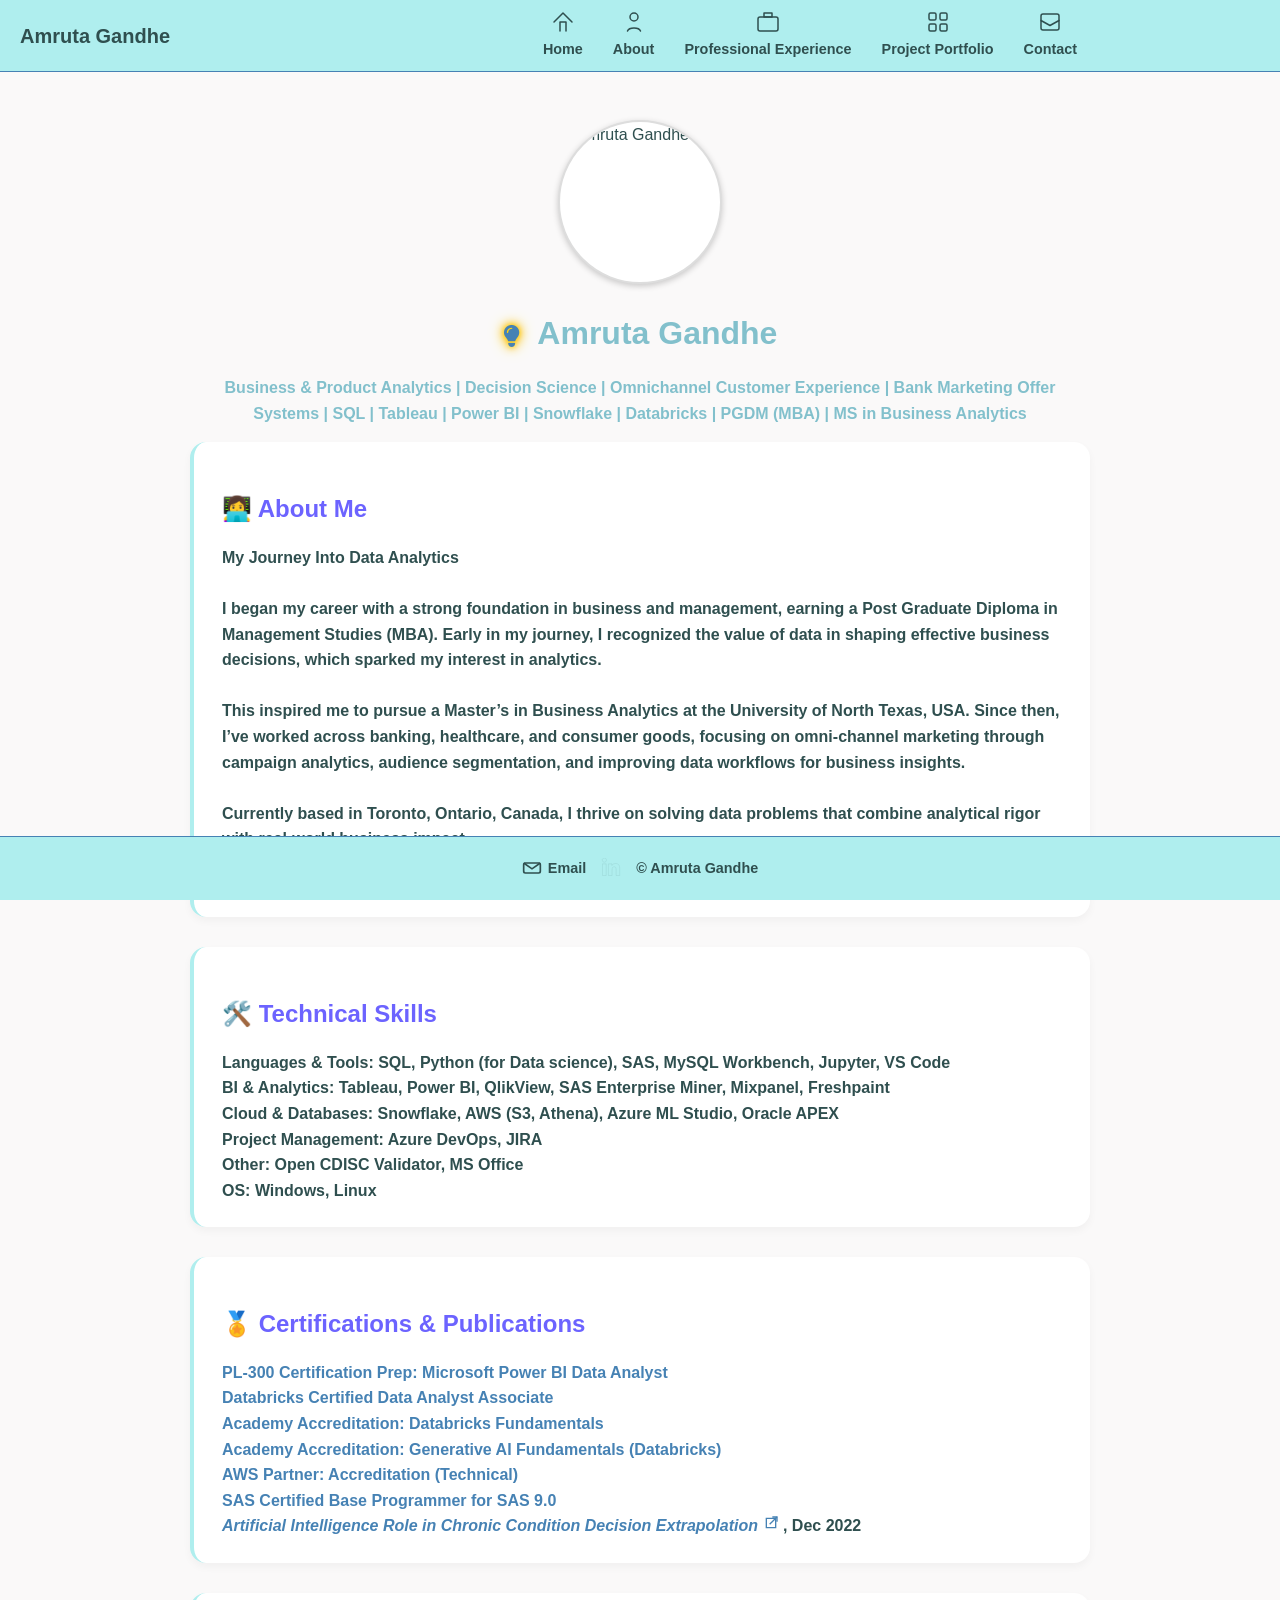
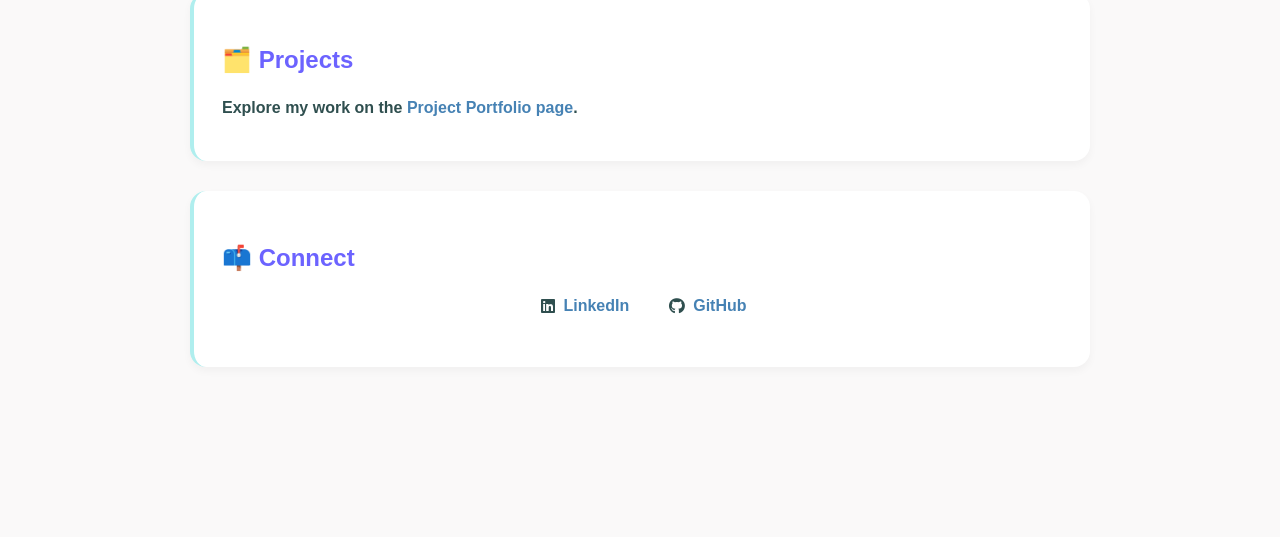
==== about.html @ 305d652d "Update about.html" ====
<!DOCTYPE html>
<html lang="en">
<head>
  <meta charset="UTF-8" />
  <meta name="viewport" content="width=device-width, initial-scale=1" />
  <title>About - Amruta Gandhe</title>

  <!-- FontAwesome for icons -->
  <link href="https://cdnjs.cloudflare.com/ajax/libs/font-awesome/6.4.0/css/all.min.css" rel="stylesheet" />

  <style>
    :root {
      --page-bg: #faf9f9;
      --primary-color: #2F4F4F;
      --accent-color: #4682B4;
      --nav-footer-bg: #AFEEEE;
      --section-bg: #ffffff;
    }

    body {
      margin: 0;
      font-family: 'Segoe UI', Tahoma, Geneva, Verdana, sans-serif;
      background-color: var(--page-bg);
      color: var(--primary-color);
      line-height: 1.6;
      padding-bottom: 100px;
      font-size: 16px;
    }

    /* HEADER */
    header {
      background-color: var(--nav-footer-bg);
      border-bottom: 1px solid var(--accent-color);
      padding: 10px 20px;
      display: flex;
      align-items: center;
      justify-content: space-between;
      position: fixed;
      top: 0;
      left: 0;
      right: 0;
      z-index: 1000;
      flex-wrap: wrap;
    }

    .header-name {
      font-weight: 700;
      font-size: 1.25rem;
      color: var(--primary-color);
      user-select: none;
      flex-shrink: 0;
    }

    .nav-links-wrapper {
      flex-grow: 1;
      max-width: 900px;
      display: flex;
      justify-content: center;
    }

    nav {
      display: flex;
      gap: 30px;
    }

    nav a {
      color: var(--primary-color);
      text-decoration: none;
      font-size: 0.9rem;
      font-weight: 600;
      display: flex;
      flex-direction: column;
      align-items: center;
      gap: 4px;
      transition: color 0.3s ease;
    }

    nav a:hover {
      color: var(--accent-color);
    }

    nav svg {
      width: 24px;
      height: 24px;
      stroke: currentColor;
      fill: none;
      stroke-width: 1.5;
      stroke-linecap: round;
      stroke-linejoin: round;
    }

    .glowing-icon {
      color: #FFD700;
      text-shadow: 
        0 0 5px #FFD700,  
        0 0 10px #FFA500, 
        0 0 15px #FFD700;
      animation: glowPulse 1.5s ease-in-out infinite alternate;
    }

    @keyframes glowPulse {
      from {
        text-shadow: 
          0 0 3px #FFD700,
          0 0 6px #FFA500,
          0 0 12px #FFD700;
      }
      to {
        text-shadow: 
          0 0 8px #FFD700,
          0 0 14px #FFA500,
          0 0 20px #FFD700;
      }
    }

    main {
      max-width: 900px;
      margin: 0 auto;
      padding: 120px 20px 40px;
    }

    img.profile-pic {
      width: 160px;
      height: 160px;
      border-radius: 50%;
      object-fit: cover;
      object-position: center top;
      box-shadow: 0 2px 6px rgba(0, 0, 0, 0.2);
      border: 2px solid #ddd;
      display: block;
      margin: 0 auto 20px;
      background-color: #fff;
    }

    h1, h2 {
      color: var(--primary-color);
      margin-top: 1.5rem;
      margin-bottom: 1rem;
    }

    h1.hero {
      color: #82c0cc;
      text-align: center;
    }

    h1 i.fa-lightbulb {
      color: var(--accent-color);
      font-size: 22px;
      margin-right: 10px;
    }

    section {
      background-color: var(--section-bg);
      border-radius: 16px;
      box-shadow: 0 4px 8px rgba(0, 0, 0, 0.04);
      padding: 24px;
      margin-bottom: 30px;
      border-left: 4px solid #AFEEEE; 
      padding-left: 28px; 
    }

    ul {
      padding-left: 0;
      list-style: none;
      margin: 0;
    }

    .connect ul {
      display: flex;
      justify-content: center;
      gap: 40px;
      padding-left: 0;
      margin: 0 auto 1.5rem;
    }

    .connect ul li {
      display: flex;
      align-items: center;
      gap: 8px;
    }

    a {
      color: var(--accent-color);
      text-decoration: none;
    }

    a:hover {
      color: var(--primary-color);
    }

    footer {
      background-color: var(--nav-footer-bg);
      border-top: 1px solid var(--accent-color);
      padding: 20px;
      text-align: center;
      font-size: 0.9rem;
      color: var(--primary-color);
      position: fixed;
      bottom: 0;
      left: 0;
      right: 0;
      display: flex;
      justify-content: center;
      align-items: center;
      gap: 15px;
      flex-wrap: wrap;
      user-select: none;
    }

    footer a {
      color: var(--primary-color);
      text-decoration: none;
      display: inline-flex;
      align-items: center;
      gap: 6px;
    }

    footer a:hover {
      color: var(--accent-color);
    }

    footer svg {
      width: 20px;
      height: 20px;
      stroke: currentColor;
      fill: none;
      stroke-width: 2;
    }

    .section-title {
      color: #6c63ff;
    }

    /* Hamburger menu button */
    .hamburger {
      display: none;
      font-size: 1.8rem;
      background: none;
      border: none;
      color: var(--primary-color);
      cursor: pointer;
      padding: 10px;
      margin-left: auto;
    }

    /* ===== MOBILE ===== */
    @media (max-width: 768px) {
      header {
        padding: 10px;
      }

      .nav-links-wrapper {
        display: none;
        flex-direction: column;
        width: 100%;
        background-color: var(--nav-footer-bg);
        border-top: 1px solid var(--accent-color);
        justify-content: flex-start;
        max-width: none;
        overflow-x: auto;
        margin-top: 8px;
      }

      .nav-links-wrapper.active {
        display: flex;
      }

      nav {
        flex-direction: column;
        gap: 10px;
        padding: 10px 0;
      }

      nav a {
        padding-left: 20px;
        flex-direction: row;
        justify-content: flex-start;
      }

      .hamburger {
        display: block;
      }

      main {
        padding-top: 160px;
      }

      footer {
        position: static;
        padding: 15px 10px;
        gap: 8px;
      }

      body {
        font-size: 15px;
      }

      .publication-link {
        color: #006699;
        text-decoration: none;
        display: inline-flex;
        align-items: center;
        gap: 4px;
      }

      .publication-link:hover {
        color: var(--accent-color);
        text-decoration: underline;
      }

      .publication-link .icon {
        width: 16px;
        height: 16px;
        stroke: currentColor;
      }

      .cert-link {
        color: #0077cc;
        text-decoration: none;
      }

      .cert-link:hover {
        text-decoration: underline;
      }
    }	
  </style>
</head>
<body>

<header>
  <div class="header-name">Amruta Gandhe</div>
  <button class="hamburger" aria-label="Toggle navigation" aria-expanded="false" aria-controls="nav-links">
    ☰
  </button>

  <div class="nav-links-wrapper" id="nav-links">
    <nav>
      <a href="index.html" aria-label="Home">
        <svg xmlns="http://www.w3.org/2000/svg" viewBox="0 0 24 24" aria-hidden="true">
          <path d="M3 12L12 3l9 9"/>
          <path d="M9 21V12h6v9"/>
        </svg>
        Home
      </a>
      <a href="about.html" aria-label="About">
        <svg xmlns="http://www.w3.org/2000/svg" viewBox="0 0 24 24" aria-hidden="true">
          <circle cx="12" cy="7" r="4"/>
          <path d="M5.5 21c1.5-4 11.5-4 13 0"/>
        </svg>
        About
      </a>
      <a href="experience.html" aria-label="Professional Experience">
        <svg xmlns="http://www.w3.org/2000/svg" viewBox="0 0 24 24" aria-hidden="true">
          <rect x="2" y="7" width="20" height="14" rx="2" ry="2"/>
          <path d="M16 3H8v4h8V3z"/>
        </svg>
        Professional Experience
      </a>
      <a href="projects.html" aria-label="Project Portfolio">
        <svg xmlns="http://www.w3.org/2000/svg" viewBox="0 0 24 24" aria-hidden="true">
          <rect x="3" y="3" width="7" height="7" rx="1.5"/>
          <rect x="14" y="3" width="7" height="7" rx="1.5"/>
          <rect x="14" y="14" width="7" height="7" rx="1.5"/>
          <rect x="3" y="14" width="7" height="7" rx="1.5"/>
        </svg>
        Project Portfolio
      </a>
      <a href="contact.html" aria-label="Contact">
        <svg xmlns="http://www.w3.org/2000/svg" viewBox="0 0 24 24" aria-hidden="true">
          <path d="M21 10.5V6a2 2 0 0 0-2-2H5a2 2 0 0 0-2 2v4.5"/>
          <path d="M3 10.5V18a2 2 0 0 0 2 2h14a2 2 0 0 0 2-2v-7.5l-9 5-9-5z"/>
        </svg>
        Contact
      </a>
    </nav>
  </div>
</header>

<main>
  <img src="assets/profile.jpg" alt="Amruta Gandhe" class="profile-pic" />
  <h1 class="hero">
    <i class="fas fa-lightbulb glowing-icon"></i> Amruta Gandhe
  </h1>
  <p style="text-align: center; color: #82c0cc;"><strong> Business & Product Analytics | Decision Science | Omnichannel Customer Experience | Bank Marketing Offer Systems | SQL | Tableau | Power BI | Snowflake | Databricks | PGDM (MBA) | MS in Business Analytics
  <section class="bio">
    <h2 class="section-title">👩‍💻 About Me</h2>
    <p>
      My Journey Into Data Analytics<br><br>
      I began my career with a strong foundation in business and management, earning a Post Graduate Diploma in Management Studies (MBA). Early in my journey, I recognized the value of data in shaping effective business decisions, which sparked my interest in analytics. 
      <br><br>
      This inspired me to pursue a Master’s in Business Analytics at the University of North Texas, USA. Since then, I’ve worked across banking, healthcare, and consumer goods, focusing on omni-channel marketing through campaign analytics, audience segmentation, and improving data workflows for business insights.
      <br><br> 
      Currently based in <strong>Toronto, Ontario, Canada</strong>, I thrive on solving data problems that combine analytical rigor with real-world business impact.<br>
      <strong>Authorized to work in Canada without visa sponsorship.</strong>
    </p>
  </section>

  <section class="skills">
    <h2 class="section-title">🛠️ Technical Skills</h2>
    <ul>
      <li><strong>Languages & Tools:</strong> SQL, Python (for Data science), SAS, MySQL Workbench, Jupyter, VS Code</li>
      <li><strong>BI & Analytics:</strong> Tableau, Power BI, QlikView, SAS Enterprise Miner, Mixpanel, Freshpaint</li>
      <li><strong>Cloud & Databases:</strong> Snowflake, AWS (S3, Athena), Azure ML Studio, Oracle APEX</li>
      <li><strong>Project Management:</strong> Azure DevOps, JIRA</li>
      <li><strong>Other:</strong> Open CDISC Validator, MS Office</li>
      <li><strong>OS:</strong> Windows, Linux</li>
    </ul>
  </section>

  <!-- ===== Updated Certifications & Publications Section ===== -->
  <section class="certifications">
    <h2 class="section-title">🏅 Certifications & Publications</h2>
    <ul>
      <!-- Udemy -->
      <li>
        <a href="https://www.udemy.com/certificate/UC-1b203a57-a868-466f-b565-4628824aa904/?utm_campaign=email&utm_medium=email&utm_source=sendgrid.com"
           target="_blank" rel="noopener" class="cert-link" title="View Udemy Certificate">
           PL-300 Certification Prep: Microsoft Power BI Data Analyst
        </a>
      </li>

      <!-- Databricks -->
      <li>
        <a href="https://credentials.databricks.com/c24d3b9f-66a4-40f9-a76f-9e5e8b9e08b7#acc.8FvcuRPe"
           target="_blank" rel="noopener" class="cert-link" title="View Databricks Accreditation">
           Databricks Certified Data Analyst Associate
        </a>
      </li>
      <li>
        <a href="https://credentials.databricks.com/c363b0c5-866f-4d4c-bed1-072df3714af8#acc.BhxS9b0F"
           target="_blank" rel="noopener" class="cert-link" title="View Databricks Accreditation">
           Academy Accreditation: Databricks Fundamentals
        </a>
      </li>
      <li>
        <a href="https://credentials.databricks.com/8f814bf2-0295-4ebc-b0d7-d2e10704703c#acc.6Ho7NlUq"
           target="_blank" rel="noopener" class="cert-link" title="View Databricks Accreditation">
           Academy Accreditation: Generative AI Fundamentals (Databricks)
        </a>
      </li>

      <!-- AWS -->
      <li>
        <a href="https://www.credly.com/badges/4b54075b-1f0a-43e7-8772-66533c422703?source=linked_in_profile"
           target="_blank" rel="noopener" class="cert-link" title="View AWS Accreditation">
           AWS Partner: Accreditation (Technical)
        </a>
      </li>

      <!-- SAS -->
      <li>
        <a href="https://www.credly.com/badges/0baed007-e71a-438f-8f7a-1e00f6879427/linked_in_profile"
           target="_blank" rel="noopener" class="cert-link" title="View SAS Certification">
           SAS Certified Base Programmer for SAS 9.0
        </a>
      </li>

      <!-- Publication -->
      <li>
        <a href="https://ieeexplore.ieee.org/abstract/document/10216390"
           target="_blank" rel="noopener" class="publication-link" title="View publication on IEEE Xplore">
          <em>Artificial Intelligence Role in Chronic Condition Decision Extrapolation</em>
          <svg xmlns="http://www.w3.org/2000/svg" class="icon" width="16" height="16" fill="none" stroke="currentColor" stroke-width="2" viewBox="0 0 24 24">
            <path d="M14 3h7v7" />
            <path d="M10 14L21 3" />
            <path d="M5 5h14v14H5z" />
          </svg>
        </a>, Dec 2022
      </li>
    </ul>
  </section>

  <section class="projects">
    <h2 class="section-title">🗂️ Projects</h2>
    <p>Explore my work on the <a href="projects.html">Project Portfolio page</a>.</p>
  </section>

  <section class="connect">
    <h2 class="section-title">📫 Connect</h2>
    <ul>
      <li><i class="fab fa-linkedin"></i> <a href="https://www.linkedin.com/in/amruta-gandhe-1b1013207/" target="_blank">LinkedIn</a></li>
      <li><i class="fab fa-github"></i> <a href="https://github.com/amrutag7" target="_blank">GitHub</a></li>
    </ul>
  </section>
</main>

<footer>
  <a href="mailto:asgandhe@hotmail.com" aria-label="Send email">
    <svg xmlns="http://www.w3.org/2000/svg" viewBox="0 0 24 24">
      <polyline points="22,6 12,13 2,6" fill="none" stroke="currentColor" stroke-width="2"/>
      <rect x="2" y="6" width="20" height="12" rx="2" ry="2" fill="none" stroke="currentColor" stroke-width="2"/>
    </svg>
    <span>Email</span>
  </a>

  <a href="https://www.linkedin.com/in/amruta-gandhe-1b1013207/" target="_blank" aria-label="LinkedIn">
    <svg xmlns="http://www.w3.org/2000/svg" viewBox="0 0 448 512">
      <path d="M100.28 448H7.4V148.9h92.88zM53.79 108.1C24.09 108.1 0 83 0 53.4 0 23.3 24.55 0 53.79 0s53.79 23.3 53.79 53.4c0 29.6-24.09 54.7-53.79 54.7zM447.9 448h-92.7V302.4c0-34.7-.7-79.3-48.3-79.3-48.3 0-55.7 37.8-55.7 76.9V448h-92.6V148.9h88.9v40.8h1.3c12.4-23.5 42.5-48.3 87.5-48.3 93.6 0 110.8 61.6 110.8 141.7V448z"/>
    </svg>
  </a>
  <div>© Amruta Gandhe</div>
</footer>

<script>
  const hamburger = document.querySelector('.hamburger');
  const navLinksWrapper = document.getElementById('nav-links');

  hamburger.addEventListener('click', () => {
    navLinksWrapper.classList.toggle('active');
    hamburger.setAttribute('aria-expanded', navLinksWrapper.classList.contains('active'));
  });
</script>

</body>
</html>
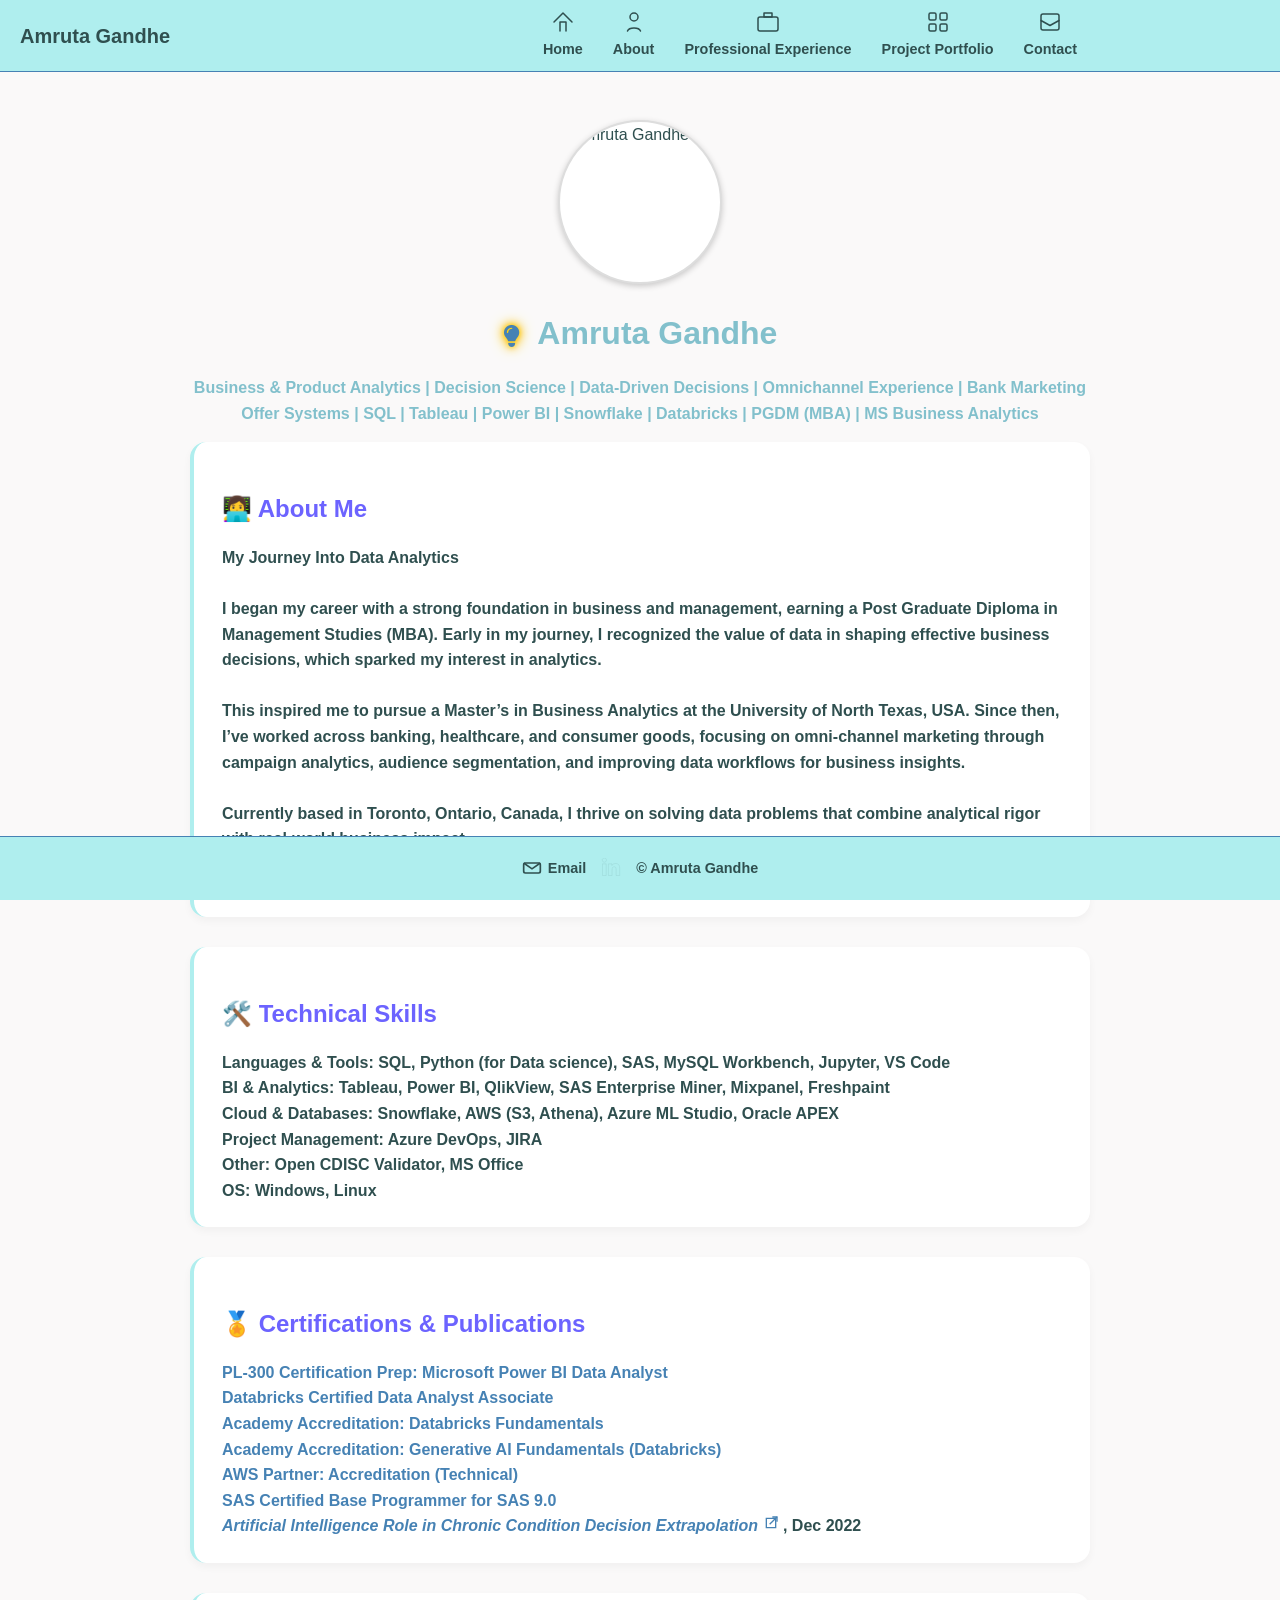
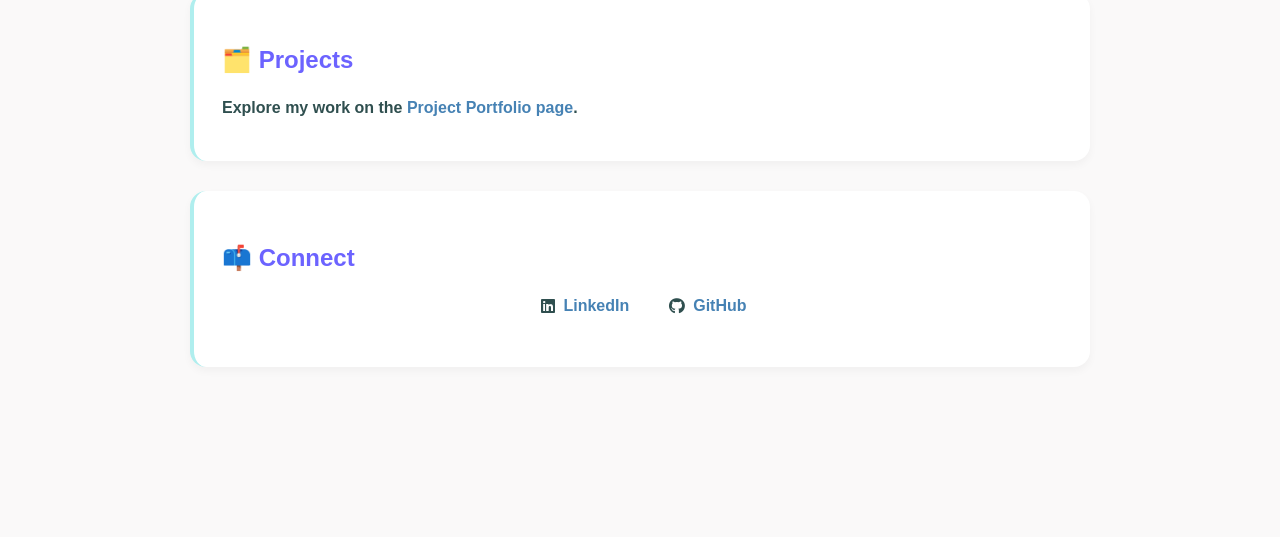
==== commit cc6b56c1: "Update about.html" ====
--- a/about.html
+++ b/about.html
@@ -381,7 +381,7 @@
   <h1 class="hero">
     <i class="fas fa-lightbulb glowing-icon"></i> Amruta Gandhe
   </h1>
-  <p style="text-align: center; color: #82c0cc;"><strong> Business & Product Analytics | Decision Science | Omnichannel Customer Experience | Bank Marketing Offer Systems | SQL | Tableau | Power BI | Snowflake | Databricks | PGDM (MBA) | MS in Business Analytics
+  <p style="text-align: center; color: #82c0cc;"><strong> Business & Product Analytics | Decision Science | Data-Driven Decisions | Omnichannel Experience | Bank Marketing Offer Systems | SQL | Tableau | Power BI | Snowflake | Databricks | PGDM (MBA) | MS Business Analytics
   <section class="bio">
     <h2 class="section-title">👩‍💻 About Me</h2>
     <p>
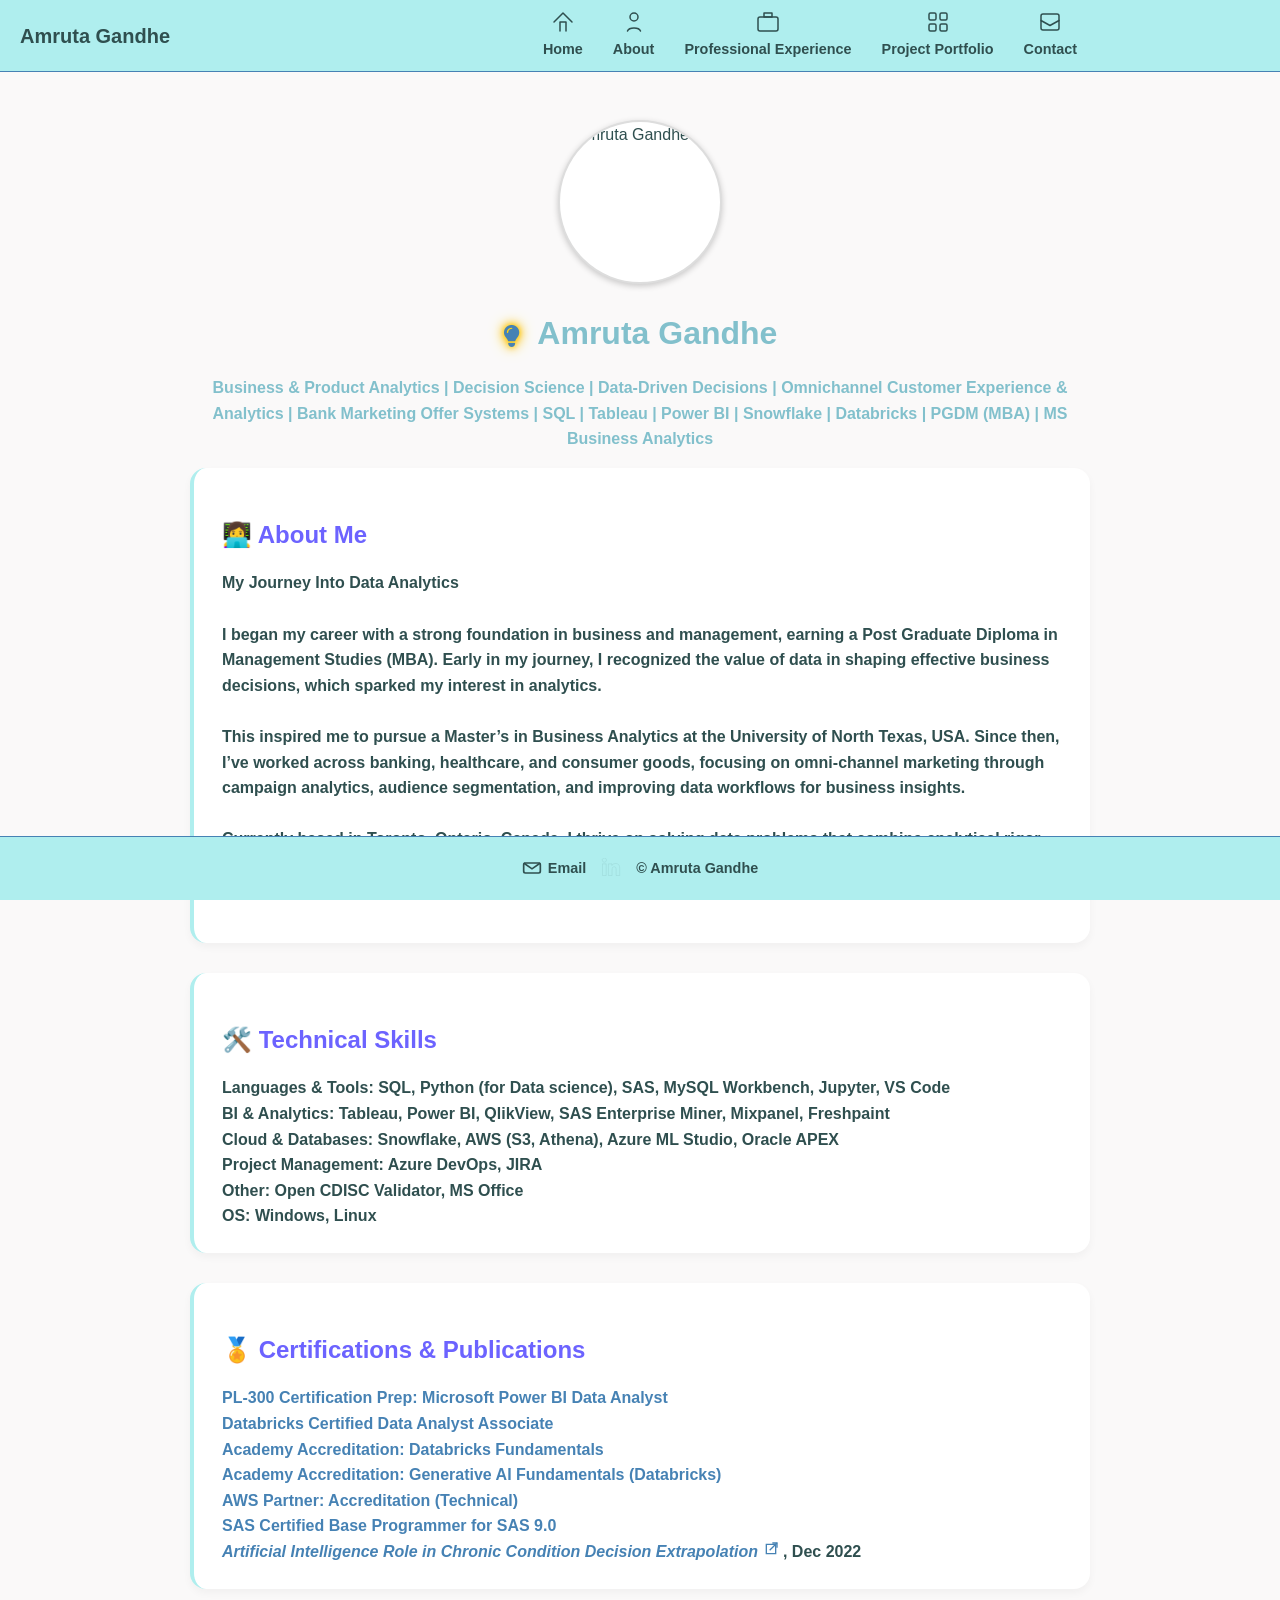
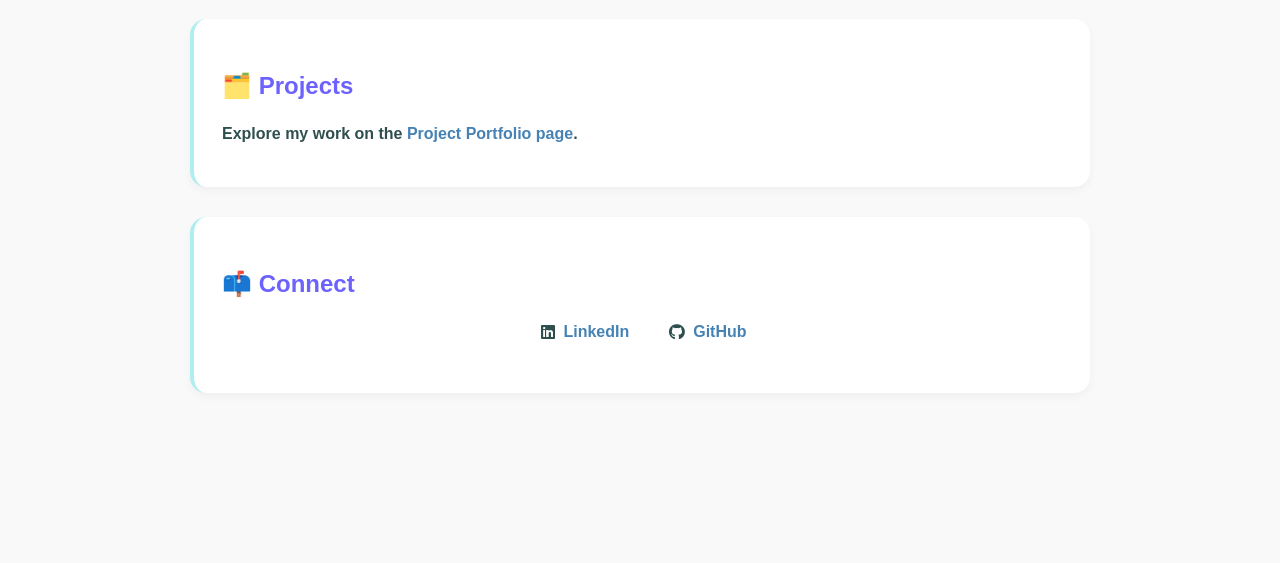
==== commit ef098569: "Update about.html" ====
--- a/about.html
+++ b/about.html
@@ -381,7 +381,7 @@
   <h1 class="hero">
     <i class="fas fa-lightbulb glowing-icon"></i> Amruta Gandhe
   </h1>
-  <p style="text-align: center; color: #82c0cc;"><strong> Business & Product Analytics | Decision Science | Data-Driven Decisions | Omnichannel Experience | Bank Marketing Offer Systems | SQL | Tableau | Power BI | Snowflake | Databricks | PGDM (MBA) | MS Business Analytics
+  <p style="text-align: center; color: #82c0cc;"><strong> Business & Product Analytics | Decision Science | Data-Driven Decisions | Omnichannel Customer Experience & Analytics | Bank Marketing Offer Systems | SQL | Tableau | Power BI | Snowflake | Databricks | PGDM (MBA) | MS Business Analytics
   <section class="bio">
     <h2 class="section-title">👩‍💻 About Me</h2>
     <p>
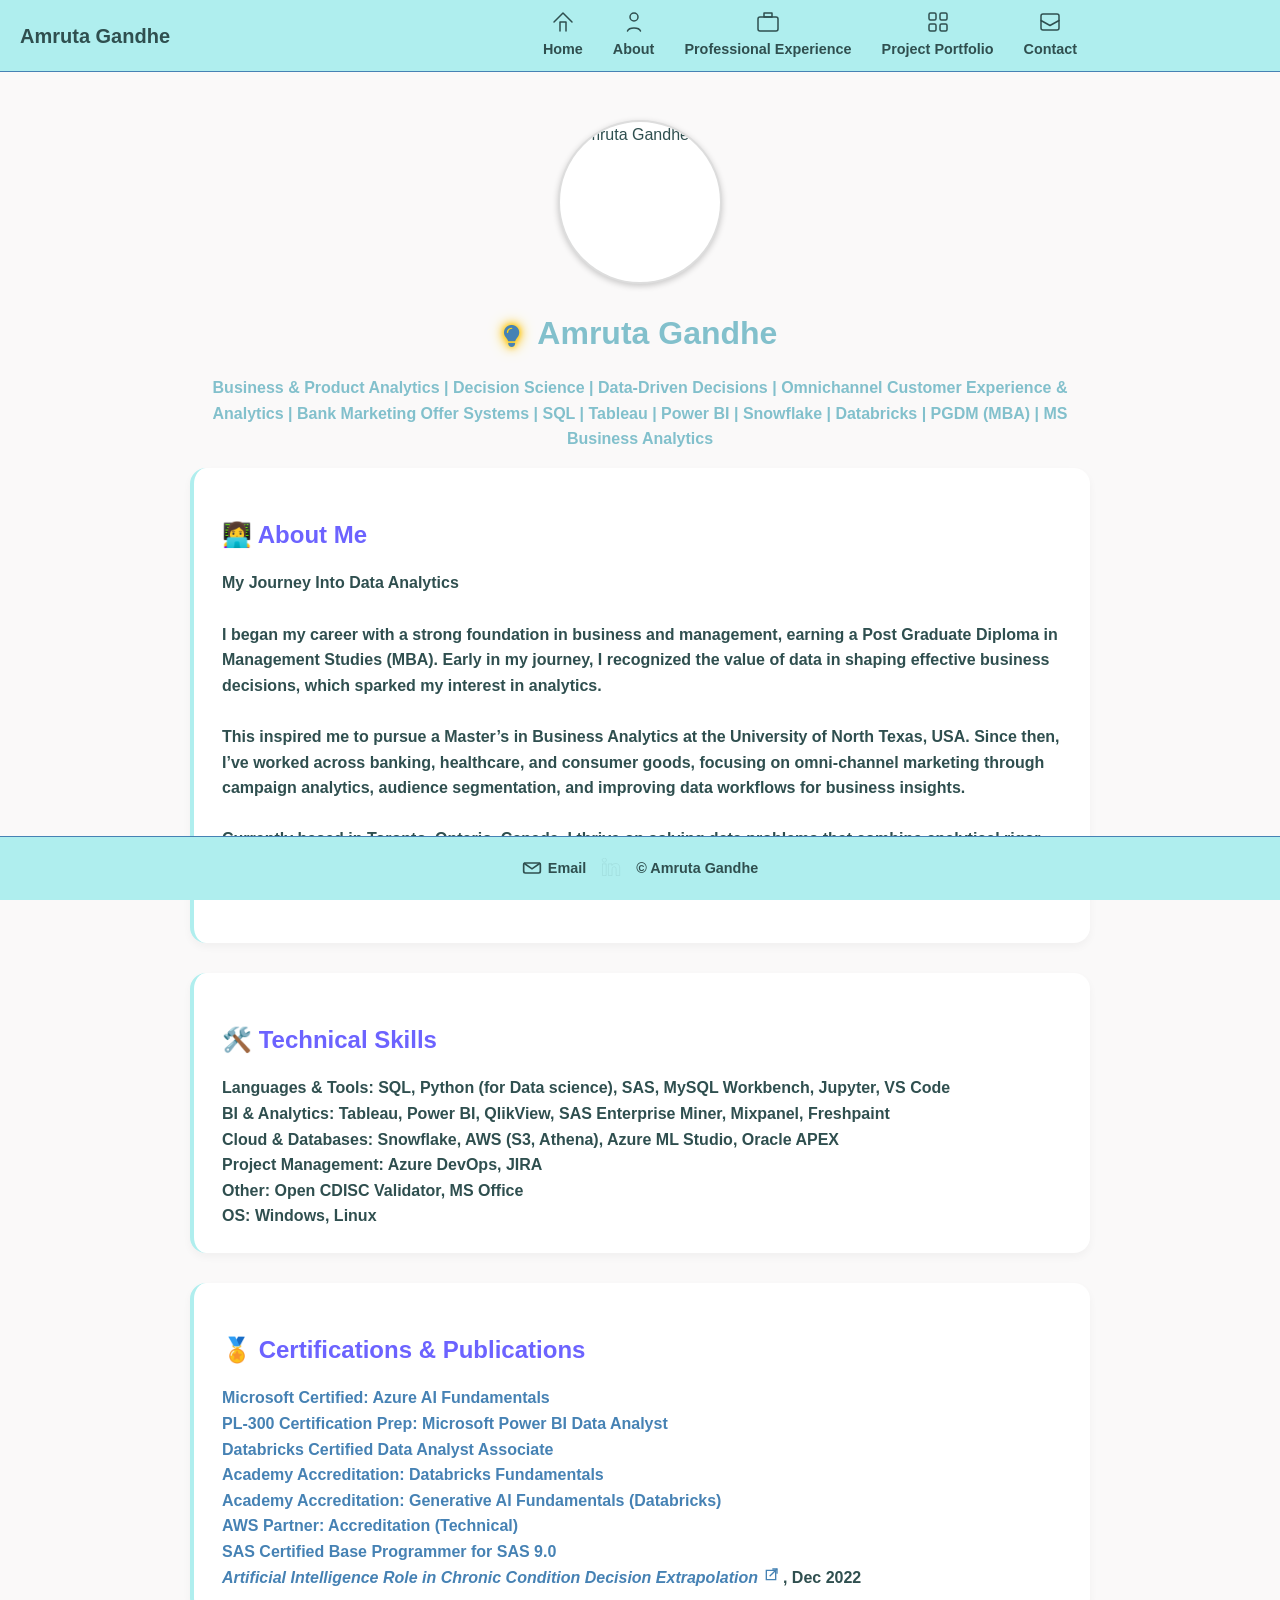
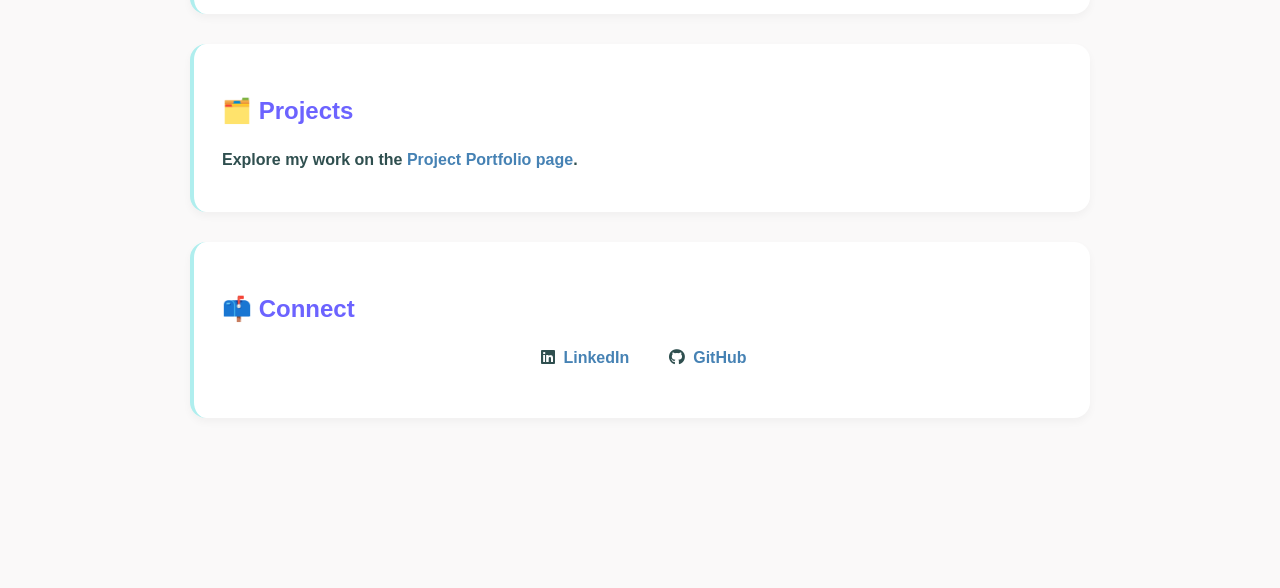
==== commit ba725737: "Update about.html" ====
--- a/about.html
+++ b/about.html
@@ -243,7 +243,6 @@
       margin-left: auto;
     }
 
-    /* ===== MOBILE ===== */
     @media (max-width: 768px) {
       header {
         padding: 10px;
@@ -407,11 +406,16 @@
     </ul>
   </section>
 
-  <!-- ===== Updated Certifications & Publications Section ===== -->
   <section class="certifications">
     <h2 class="section-title">🏅 Certifications & Publications</h2>
     <ul>
-      <!-- Udemy -->
+      <li>
+        <a href="https://learn.microsoft.com/en-us/users/amrutagandhe-1366/credentials/de5fa39affd2073e?ref=https%3A%2F%2Fwww.linkedin.com%2F"
+           target="_blank" rel="noopener" class="cert-link" title="View Microsoft AI 900 Accreditation">
+           Microsoft Certified: Azure AI Fundamentals
+        </a>
+      </li>
+     
       <li>
         <a href="https://www.udemy.com/certificate/UC-1b203a57-a868-466f-b565-4628824aa904/?utm_campaign=email&utm_medium=email&utm_source=sendgrid.com"
            target="_blank" rel="noopener" class="cert-link" title="View Udemy Certificate">
@@ -419,7 +423,6 @@
         </a>
       </li>
 
-      <!-- Databricks -->
       <li>
         <a href="https://credentials.databricks.com/c24d3b9f-66a4-40f9-a76f-9e5e8b9e08b7#acc.8FvcuRPe"
            target="_blank" rel="noopener" class="cert-link" title="View Databricks Accreditation">
@@ -439,7 +442,6 @@
         </a>
       </li>
 
-      <!-- AWS -->
       <li>
         <a href="https://www.credly.com/badges/4b54075b-1f0a-43e7-8772-66533c422703?source=linked_in_profile"
            target="_blank" rel="noopener" class="cert-link" title="View AWS Accreditation">
@@ -447,7 +449,6 @@
         </a>
       </li>
 
-      <!-- SAS -->
       <li>
         <a href="https://www.credly.com/badges/0baed007-e71a-438f-8f7a-1e00f6879427/linked_in_profile"
            target="_blank" rel="noopener" class="cert-link" title="View SAS Certification">
@@ -455,7 +456,6 @@
         </a>
       </li>
 
-      <!-- Publication -->
       <li>
         <a href="https://ieeexplore.ieee.org/abstract/document/10216390"
            target="_blank" rel="noopener" class="publication-link" title="View publication on IEEE Xplore">
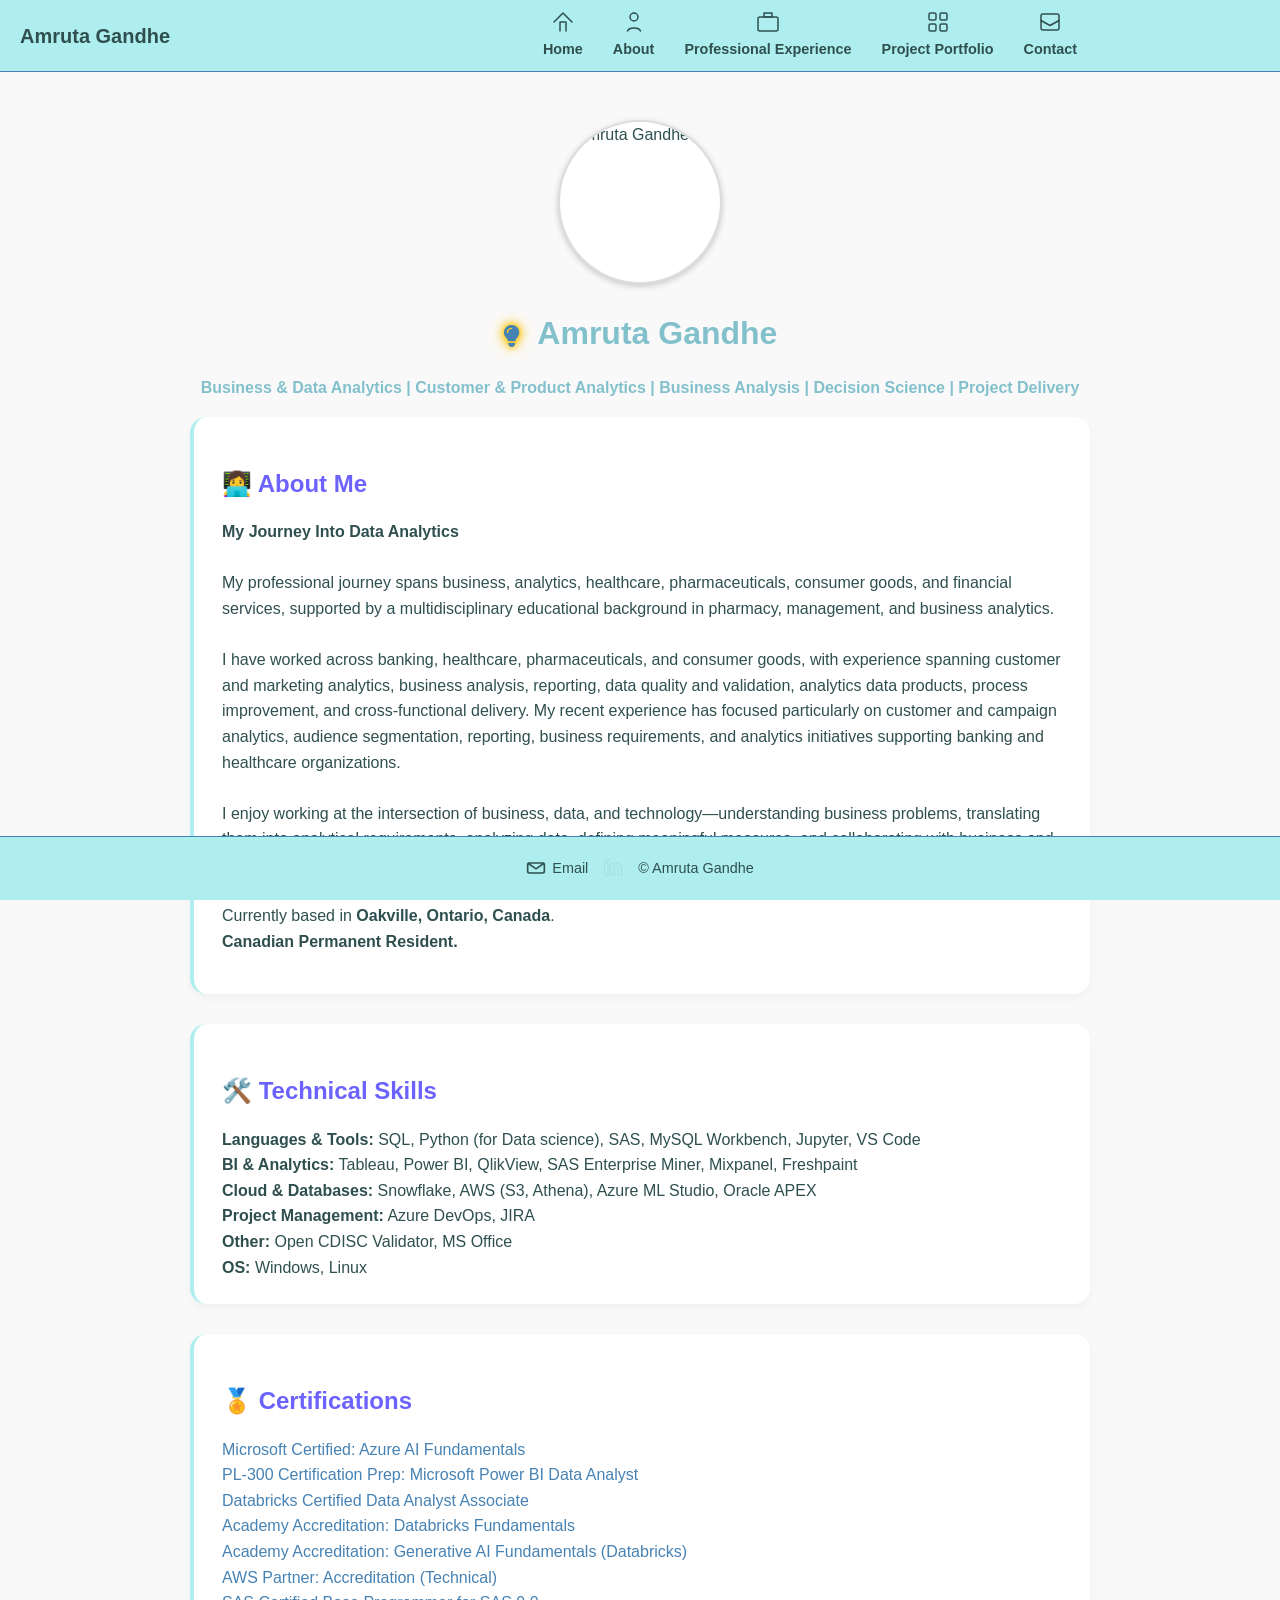
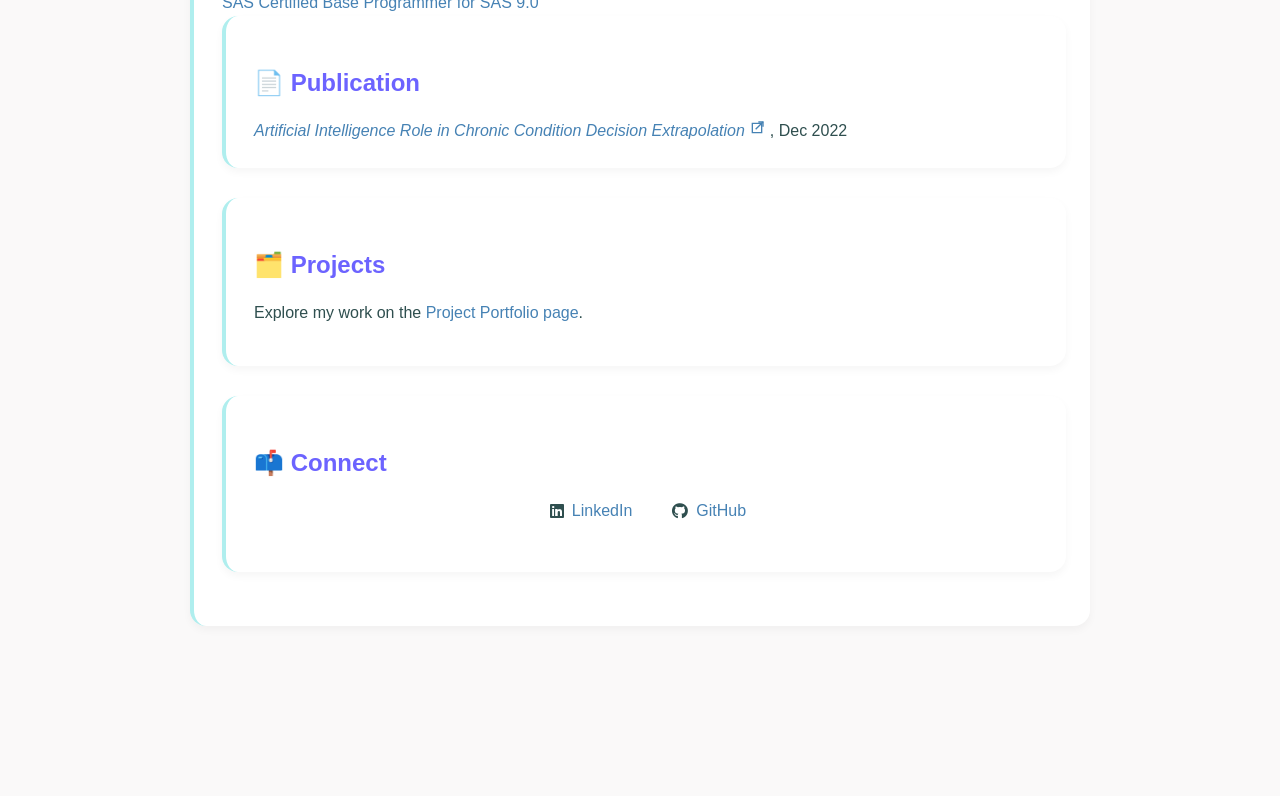
==== commit bd61f417: "Update about.html" ====
--- a/about.html
+++ b/about.html
@@ -380,18 +380,26 @@
   <h1 class="hero">
     <i class="fas fa-lightbulb glowing-icon"></i> Amruta Gandhe
   </h1>
-  <p style="text-align: center; color: #82c0cc;"><strong> Business & Product Analytics | Decision Science | Data-Driven Decisions | Omnichannel Customer Experience & Analytics | Bank Marketing Offer Systems | SQL | Tableau | Power BI | Snowflake | Databricks | PGDM (MBA) | MS Business Analytics
+  <p style="text-align: center; color: #82c0cc;">
+  <strong>Business & Data Analytics | Customer & Product Analytics | Business Analysis | Decision Science | Project Delivery</strong>
+  </p>
   <section class="bio">
     <h2 class="section-title">👩‍💻 About Me</h2>
-    <p>
-      My Journey Into Data Analytics<br><br>
-      I began my career with a strong foundation in business and management, earning a Post Graduate Diploma in Management Studies (MBA). Early in my journey, I recognized the value of data in shaping effective business decisions, which sparked my interest in analytics. 
-      <br><br>
-      This inspired me to pursue a Master’s in Business Analytics at the University of North Texas, USA. Since then, I’ve worked across banking, healthcare, and consumer goods, focusing on omni-channel marketing through campaign analytics, audience segmentation, and improving data workflows for business insights.
-      <br><br> 
-      Currently based in <strong>Toronto, Ontario, Canada</strong>, I thrive on solving data problems that combine analytical rigor with real-world business impact.<br>
-      <strong>Authorized to work in Canada without visa sponsorship.</strong>
-    </p>
+  <p>
+    <strong>My Journey Into Data Analytics</strong><br><br>
+    
+	My professional journey spans business, analytics, healthcare, pharmaceuticals, consumer goods, and financial services, supported by a multidisciplinary educational background in pharmacy, management, and business analytics.
+    <br><br>
+
+    I have worked across banking, healthcare, pharmaceuticals, and consumer goods, with experience spanning customer and marketing analytics, business analysis, reporting, data quality and validation, analytics data products, process improvement, and cross-functional delivery. My recent experience has focused particularly on customer and campaign analytics, audience segmentation, reporting, business requirements, and analytics initiatives supporting banking and healthcare organizations.
+    <br><br>
+
+    I enjoy working at the intersection of business, data, and technology—understanding business problems, translating them into analytical requirements, analyzing data, defining meaningful measures, and collaborating with business and technical stakeholders to deliver practical, data-informed solutions.
+    <br><br>
+	
+	Currently based in <strong>Oakville, Ontario, Canada</strong>.<br>
+    <strong>Canadian Permanent Resident.</strong>
+  </p>
   </section>
 
   <section class="skills">
@@ -407,7 +415,7 @@
   </section>
 
   <section class="certifications">
-    <h2 class="section-title">🏅 Certifications & Publications</h2>
+    <h2 class="section-title">🏅 Certifications</h2>
     <ul>
       <li>
         <a href="https://learn.microsoft.com/en-us/users/amrutagandhe-1366/credentials/de5fa39affd2073e?ref=https%3A%2F%2Fwww.linkedin.com%2F"
@@ -455,18 +463,31 @@
            SAS Certified Base Programmer for SAS 9.0
         </a>
       </li>
-
-      <li>
-        <a href="https://ieeexplore.ieee.org/abstract/document/10216390"
-           target="_blank" rel="noopener" class="publication-link" title="View publication on IEEE Xplore">
-          <em>Artificial Intelligence Role in Chronic Condition Decision Extrapolation</em>
-          <svg xmlns="http://www.w3.org/2000/svg" class="icon" width="16" height="16" fill="none" stroke="currentColor" stroke-width="2" viewBox="0 0 24 24">
-            <path d="M14 3h7v7" />
-            <path d="M10 14L21 3" />
-            <path d="M5 5h14v14H5z" />
-          </svg>
-        </a>, Dec 2022
-      </li>
+	  
+  <section class="publications">
+    <h2 class="section-title">📄 Publication</h2>
+    <ul>
+     <li>
+      <a href="https://ieeexplore.ieee.org/abstract/document/10216390"
+         target="_blank"
+         rel="noopener"
+         class="publication-link"
+         title="View publication on IEEE Xplore">
+        <em>Artificial Intelligence Role in Chronic Condition Decision Extrapolation</em>
+        <svg xmlns="http://www.w3.org/2000/svg"
+             class="icon"
+             width="16"
+             height="16"
+             fill="none"
+             stroke="currentColor"
+             stroke-width="2"
+             viewBox="0 0 24 24">
+          <path d="M14 3h7v7" />
+          <path d="M10 14L21 3" />
+          <path d="M5 5h14v14H5z" />
+        </svg>
+      </a>, Dec 2022
+     </li>
     </ul>
   </section>
 
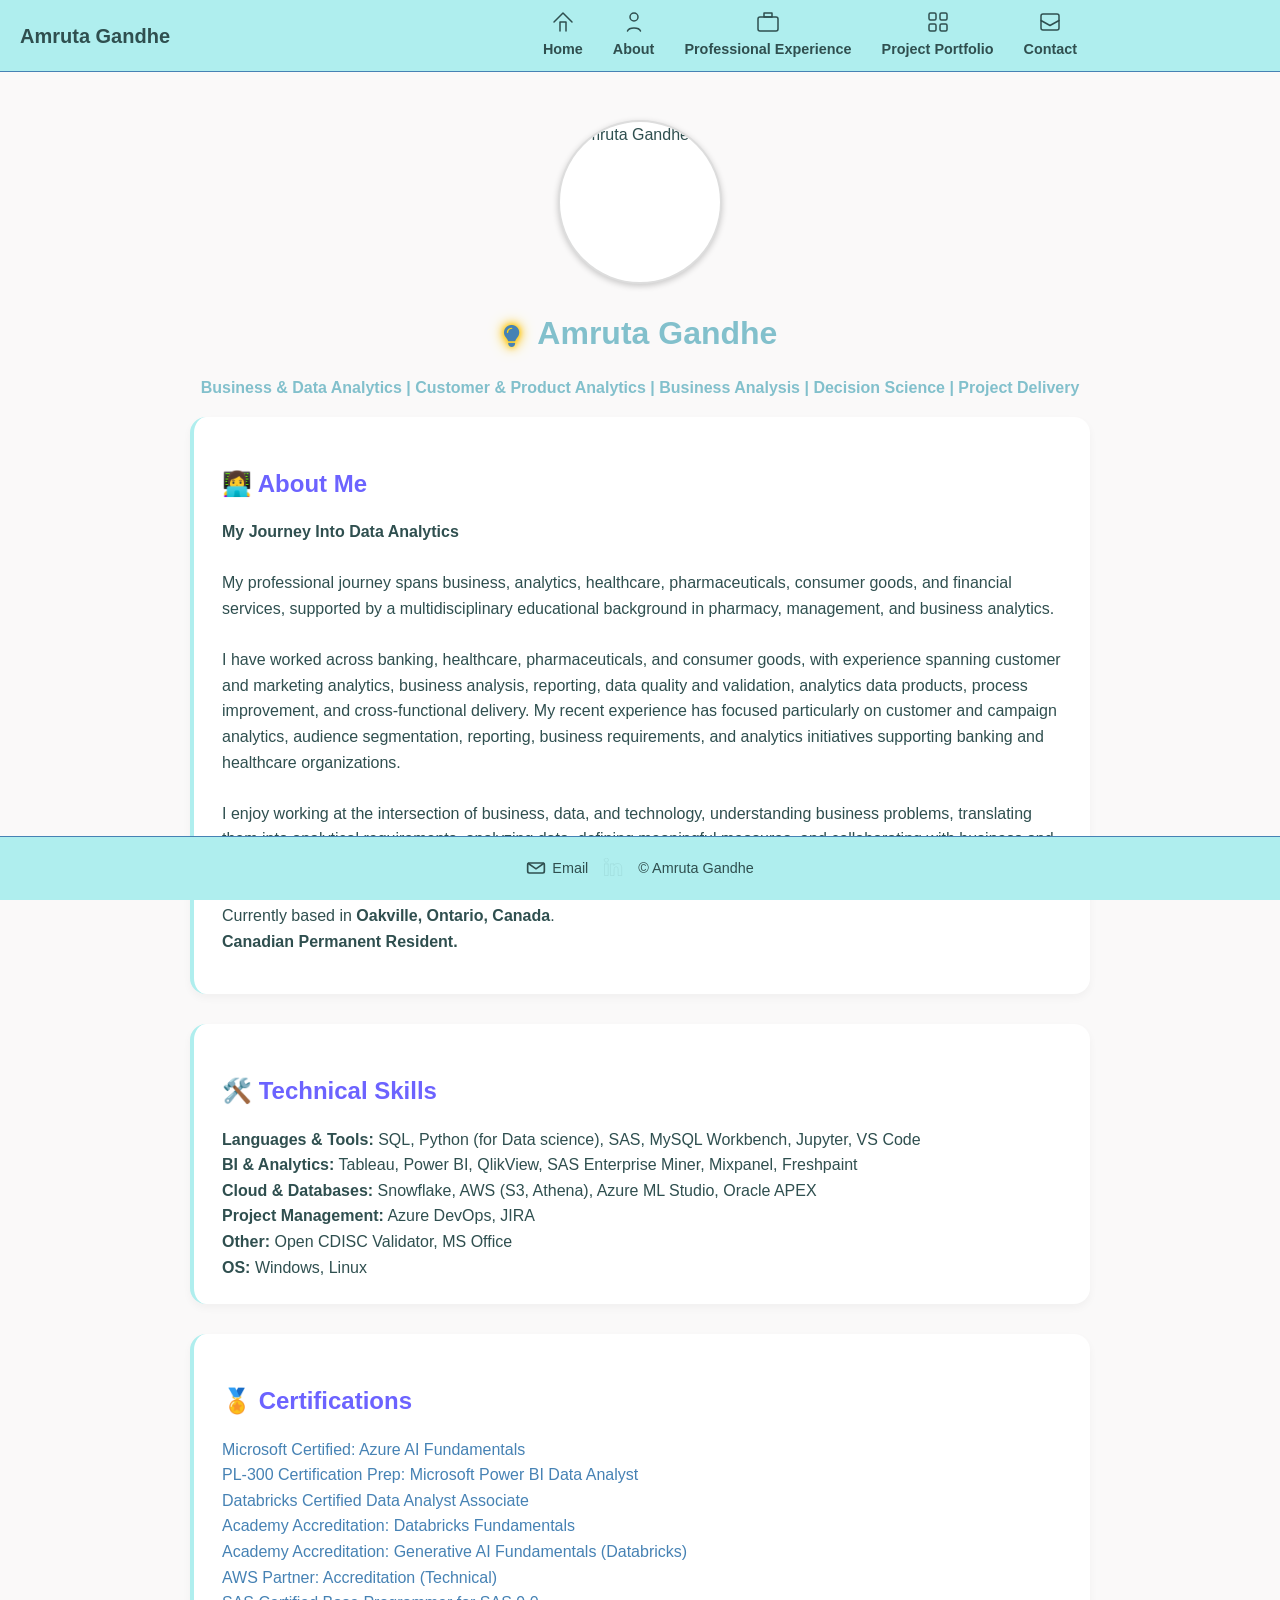
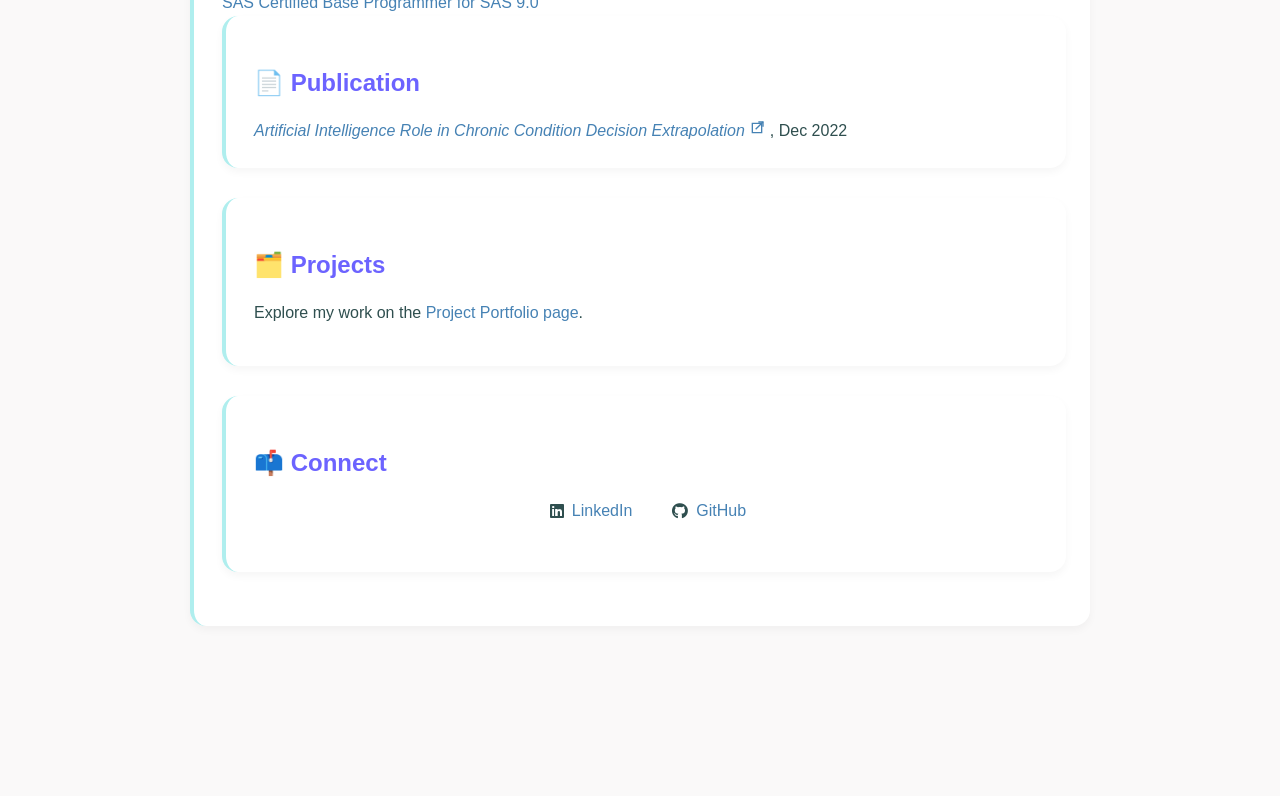
==== commit ea6836ae: "Update about.html" ====
--- a/about.html
+++ b/about.html
@@ -394,7 +394,7 @@
     I have worked across banking, healthcare, pharmaceuticals, and consumer goods, with experience spanning customer and marketing analytics, business analysis, reporting, data quality and validation, analytics data products, process improvement, and cross-functional delivery. My recent experience has focused particularly on customer and campaign analytics, audience segmentation, reporting, business requirements, and analytics initiatives supporting banking and healthcare organizations.
     <br><br>
 
-    I enjoy working at the intersection of business, data, and technology—understanding business problems, translating them into analytical requirements, analyzing data, defining meaningful measures, and collaborating with business and technical stakeholders to deliver practical, data-informed solutions.
+    I enjoy working at the intersection of business, data, and technology, understanding business problems, translating them into analytical requirements, analyzing data, defining meaningful measures, and collaborating with business and technical stakeholders to deliver practical, data-informed solutions.
     <br><br>
 	
 	Currently based in <strong>Oakville, Ontario, Canada</strong>.<br>
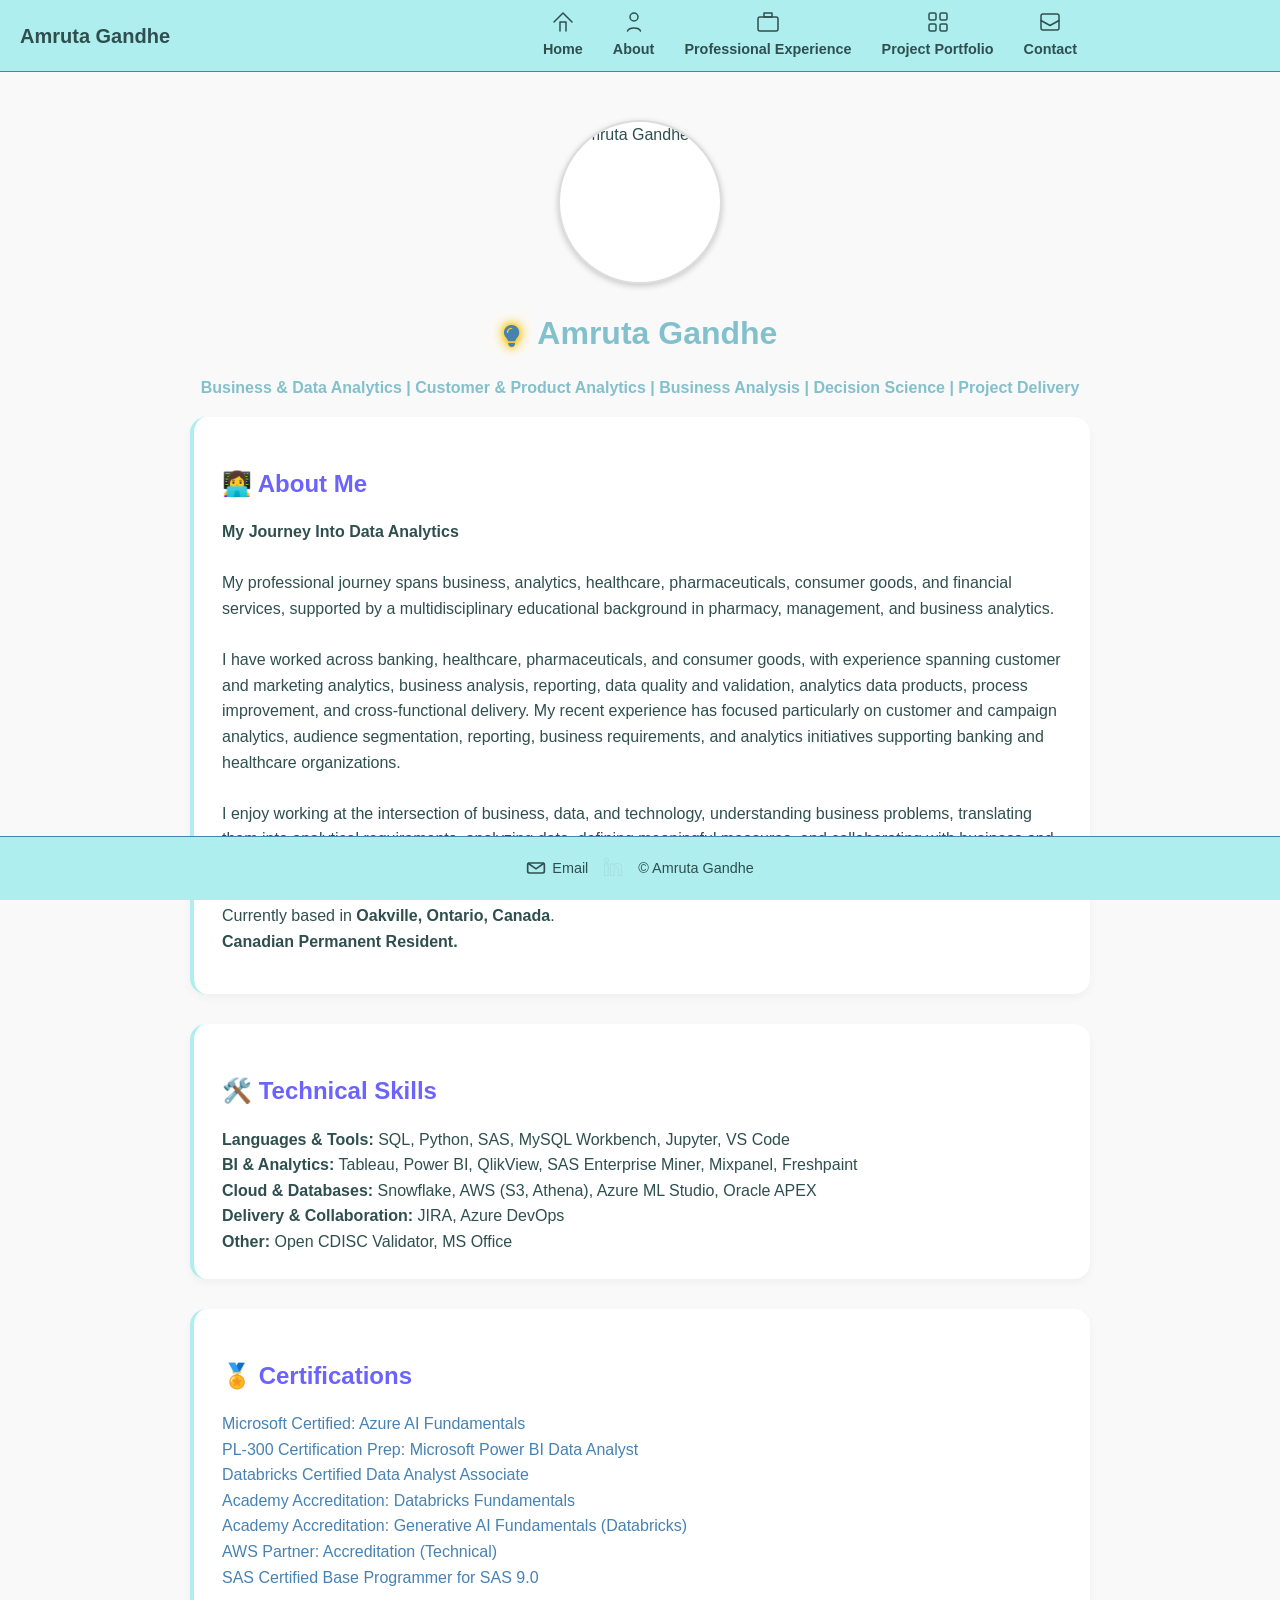
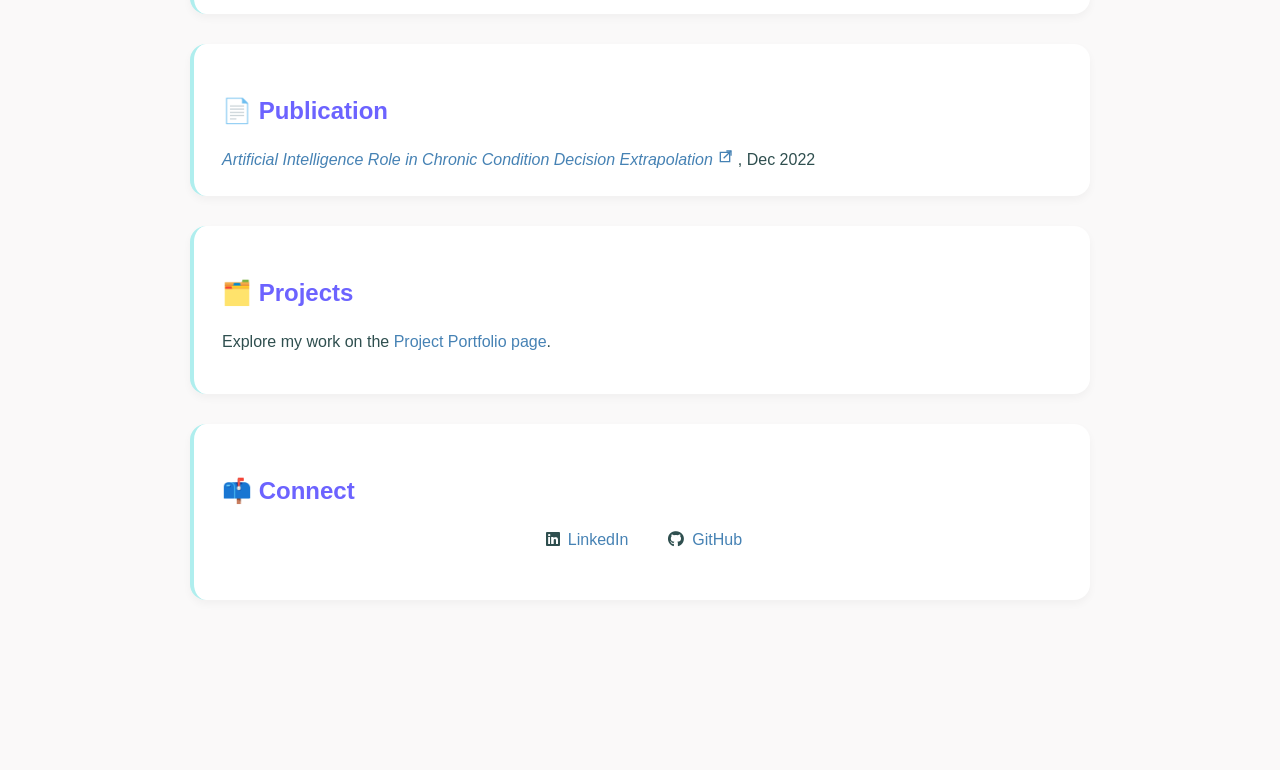
==== commit e78d1478: "Update about.html" ====
--- a/about.html
+++ b/about.html
@@ -91,22 +91,22 @@
 
     .glowing-icon {
       color: #FFD700;
-      text-shadow: 
-        0 0 5px #FFD700,  
-        0 0 10px #FFA500, 
+      text-shadow:
+        0 0 5px #FFD700,
+        0 0 10px #FFA500,
         0 0 15px #FFD700;
       animation: glowPulse 1.5s ease-in-out infinite alternate;
     }
 
     @keyframes glowPulse {
       from {
-        text-shadow: 
+        text-shadow:
           0 0 3px #FFD700,
           0 0 6px #FFA500,
           0 0 12px #FFD700;
       }
       to {
-        text-shadow: 
+        text-shadow:
           0 0 8px #FFD700,
           0 0 14px #FFA500,
           0 0 20px #FFD700;
@@ -155,8 +155,8 @@
       box-shadow: 0 4px 8px rgba(0, 0, 0, 0.04);
       padding: 24px;
       margin-bottom: 30px;
-      border-left: 4px solid #AFEEEE; 
-      padding-left: 28px; 
+      border-left: 4px solid #AFEEEE;
+      padding-left: 28px;
     }
 
     ul {
@@ -321,19 +321,26 @@
       .cert-link:hover {
         text-decoration: underline;
       }
-    }	
+    }
   </style>
 </head>
+
 <body>
 
 <header>
   <div class="header-name">Amruta Gandhe</div>
-  <button class="hamburger" aria-label="Toggle navigation" aria-expanded="false" aria-controls="nav-links">
+
+  <button
+    class="hamburger"
+    aria-label="Toggle navigation"
+    aria-expanded="false"
+    aria-controls="nav-links">
     ☰
   </button>
 
   <div class="nav-links-wrapper" id="nav-links">
     <nav>
+
       <a href="index.html" aria-label="Home">
         <svg xmlns="http://www.w3.org/2000/svg" viewBox="0 0 24 24" aria-hidden="true">
           <path d="M3 12L12 3l9 9"/>
@@ -341,6 +348,7 @@
         </svg>
         Home
       </a>
+
       <a href="about.html" aria-label="About">
         <svg xmlns="http://www.w3.org/2000/svg" viewBox="0 0 24 24" aria-hidden="true">
           <circle cx="12" cy="7" r="4"/>
@@ -348,6 +356,7 @@
         </svg>
         About
       </a>
+
       <a href="experience.html" aria-label="Professional Experience">
         <svg xmlns="http://www.w3.org/2000/svg" viewBox="0 0 24 24" aria-hidden="true">
           <rect x="2" y="7" width="20" height="14" rx="2" ry="2"/>
@@ -355,6 +364,7 @@
         </svg>
         Professional Experience
       </a>
+
       <a href="projects.html" aria-label="Project Portfolio">
         <svg xmlns="http://www.w3.org/2000/svg" viewBox="0 0 24 24" aria-hidden="true">
           <rect x="3" y="3" width="7" height="7" rx="1.5"/>
@@ -364,6 +374,7 @@
         </svg>
         Project Portfolio
       </a>
+
       <a href="contact.html" aria-label="Contact">
         <svg xmlns="http://www.w3.org/2000/svg" viewBox="0 0 24 24" aria-hidden="true">
           <path d="M21 10.5V6a2 2 0 0 0-2-2H5a2 2 0 0 0-2 2v4.5"/>
@@ -371,155 +382,266 @@
         </svg>
         Contact
       </a>
+
     </nav>
   </div>
 </header>
 
 <main>
+
   <img src="assets/profile.jpg" alt="Amruta Gandhe" class="profile-pic" />
+
   <h1 class="hero">
     <i class="fas fa-lightbulb glowing-icon"></i> Amruta Gandhe
   </h1>
+
   <p style="text-align: center; color: #82c0cc;">
-  <strong>Business & Data Analytics | Customer & Product Analytics | Business Analysis | Decision Science | Project Delivery</strong>
+    <strong>
+      Business & Data Analytics | Customer & Product Analytics | Business Analysis | Decision Science | Project Delivery
+    </strong>
   </p>
+
   <section class="bio">
     <h2 class="section-title">👩‍💻 About Me</h2>
-  <p>
-    <strong>My Journey Into Data Analytics</strong><br><br>
-    
-	My professional journey spans business, analytics, healthcare, pharmaceuticals, consumer goods, and financial services, supported by a multidisciplinary educational background in pharmacy, management, and business analytics.
-    <br><br>
-
-    I have worked across banking, healthcare, pharmaceuticals, and consumer goods, with experience spanning customer and marketing analytics, business analysis, reporting, data quality and validation, analytics data products, process improvement, and cross-functional delivery. My recent experience has focused particularly on customer and campaign analytics, audience segmentation, reporting, business requirements, and analytics initiatives supporting banking and healthcare organizations.
-    <br><br>
-
-    I enjoy working at the intersection of business, data, and technology, understanding business problems, translating them into analytical requirements, analyzing data, defining meaningful measures, and collaborating with business and technical stakeholders to deliver practical, data-informed solutions.
-    <br><br>
-	
-	Currently based in <strong>Oakville, Ontario, Canada</strong>.<br>
-    <strong>Canadian Permanent Resident.</strong>
-  </p>
+
+    <p>
+      <strong>My Journey Into Data Analytics</strong><br><br>
+
+      My professional journey spans business, analytics, healthcare, pharmaceuticals, consumer goods, and financial services, supported by a multidisciplinary educational background in pharmacy, management, and business analytics.
+      <br><br>
+
+      I have worked across banking, healthcare, pharmaceuticals, and consumer goods, with experience spanning customer and marketing analytics, business analysis, reporting, data quality and validation, analytics data products, process improvement, and cross-functional delivery. My recent experience has focused particularly on customer and campaign analytics, audience segmentation, reporting, business requirements, and analytics initiatives supporting banking and healthcare organizations.
+      <br><br>
+
+      I enjoy working at the intersection of business, data, and technology, understanding business problems, translating them into analytical requirements, analyzing data, defining meaningful measures, and collaborating with business and technical stakeholders to deliver practical, data-informed solutions.
+      <br><br>
+
+      Currently based in <strong>Oakville, Ontario, Canada</strong>.<br>
+      <strong>Canadian Permanent Resident.</strong>
+    </p>
   </section>
 
   <section class="skills">
     <h2 class="section-title">🛠️ Technical Skills</h2>
+
     <ul>
-      <li><strong>Languages & Tools:</strong> SQL, Python (for Data science), SAS, MySQL Workbench, Jupyter, VS Code</li>
-      <li><strong>BI & Analytics:</strong> Tableau, Power BI, QlikView, SAS Enterprise Miner, Mixpanel, Freshpaint</li>
-      <li><strong>Cloud & Databases:</strong> Snowflake, AWS (S3, Athena), Azure ML Studio, Oracle APEX</li>
-      <li><strong>Project Management:</strong> Azure DevOps, JIRA</li>
-      <li><strong>Other:</strong> Open CDISC Validator, MS Office</li>
-      <li><strong>OS:</strong> Windows, Linux</li>
+      <li>
+        <strong>Languages & Tools:</strong>
+        SQL, Python, SAS, MySQL Workbench, Jupyter, VS Code
+      </li>
+
+      <li>
+        <strong>BI & Analytics:</strong>
+        Tableau, Power BI, QlikView, SAS Enterprise Miner, Mixpanel, Freshpaint
+      </li>
+
+      <li>
+        <strong>Cloud & Databases:</strong>
+        Snowflake, AWS (S3, Athena), Azure ML Studio, Oracle APEX
+      </li>
+
+      <li>
+        <strong>Delivery & Collaboration:</strong>
+        JIRA, Azure DevOps
+      </li>
+
+      <li>
+        <strong>Other:</strong>
+        Open CDISC Validator, MS Office
+      </li>
     </ul>
   </section>
 
   <section class="certifications">
     <h2 class="section-title">🏅 Certifications</h2>
+
     <ul>
-      <li>
-        <a href="https://learn.microsoft.com/en-us/users/amrutagandhe-1366/credentials/de5fa39affd2073e?ref=https%3A%2F%2Fwww.linkedin.com%2F"
-           target="_blank" rel="noopener" class="cert-link" title="View Microsoft AI 900 Accreditation">
-           Microsoft Certified: Azure AI Fundamentals
-        </a>
-      </li>
-     
-      <li>
-        <a href="https://www.udemy.com/certificate/UC-1b203a57-a868-466f-b565-4628824aa904/?utm_campaign=email&utm_medium=email&utm_source=sendgrid.com"
-           target="_blank" rel="noopener" class="cert-link" title="View Udemy Certificate">
-           PL-300 Certification Prep: Microsoft Power BI Data Analyst
-        </a>
-      </li>
-
-      <li>
-        <a href="https://credentials.databricks.com/c24d3b9f-66a4-40f9-a76f-9e5e8b9e08b7#acc.8FvcuRPe"
-           target="_blank" rel="noopener" class="cert-link" title="View Databricks Accreditation">
-           Databricks Certified Data Analyst Associate
-        </a>
-      </li>
-      <li>
-        <a href="https://credentials.databricks.com/c363b0c5-866f-4d4c-bed1-072df3714af8#acc.BhxS9b0F"
-           target="_blank" rel="noopener" class="cert-link" title="View Databricks Accreditation">
-           Academy Accreditation: Databricks Fundamentals
-        </a>
-      </li>
-      <li>
-        <a href="https://credentials.databricks.com/8f814bf2-0295-4ebc-b0d7-d2e10704703c#acc.6Ho7NlUq"
-           target="_blank" rel="noopener" class="cert-link" title="View Databricks Accreditation">
-           Academy Accreditation: Generative AI Fundamentals (Databricks)
-        </a>
-      </li>
-
-      <li>
-        <a href="https://www.credly.com/badges/4b54075b-1f0a-43e7-8772-66533c422703?source=linked_in_profile"
-           target="_blank" rel="noopener" class="cert-link" title="View AWS Accreditation">
-           AWS Partner: Accreditation (Technical)
-        </a>
-      </li>
-
-      <li>
-        <a href="https://www.credly.com/badges/0baed007-e71a-438f-8f7a-1e00f6879427/linked_in_profile"
-           target="_blank" rel="noopener" class="cert-link" title="View SAS Certification">
-           SAS Certified Base Programmer for SAS 9.0
-        </a>
-      </li>
-	  
+
+      <li>
+        <a
+          href="https://learn.microsoft.com/en-us/users/amrutagandhe-1366/credentials/de5fa39affd2073e?ref=https%3A%2F%2Fwww.linkedin.com%2F"
+          target="_blank"
+          rel="noopener"
+          class="cert-link"
+          title="View Microsoft AI 900 Accreditation">
+          Microsoft Certified: Azure AI Fundamentals
+        </a>
+      </li>
+
+      <li>
+        <a
+          href="https://www.udemy.com/certificate/UC-1b203a57-a868-466f-b565-4628824aa904/?utm_campaign=email&utm_medium=email&utm_source=sendgrid.com"
+          target="_blank"
+          rel="noopener"
+          class="cert-link"
+          title="View Udemy Certificate">
+          PL-300 Certification Prep: Microsoft Power BI Data Analyst
+        </a>
+      </li>
+
+      <li>
+        <a
+          href="https://credentials.databricks.com/c24d3b9f-66a4-40f9-a76f-9e5e8b9e08b7#acc.8FvcuRPe"
+          target="_blank"
+          rel="noopener"
+          class="cert-link"
+          title="View Databricks Accreditation">
+          Databricks Certified Data Analyst Associate
+        </a>
+      </li>
+
+      <li>
+        <a
+          href="https://credentials.databricks.com/c363b0c5-866f-4d4c-bed1-072df3714af8#acc.BhxS9b0F"
+          target="_blank"
+          rel="noopener"
+          class="cert-link"
+          title="View Databricks Accreditation">
+          Academy Accreditation: Databricks Fundamentals
+        </a>
+      </li>
+
+      <li>
+        <a
+          href="https://credentials.databricks.com/8f814bf2-0295-4ebc-b0d7-d2e10704703c#acc.6Ho7NlUq"
+          target="_blank"
+          rel="noopener"
+          class="cert-link"
+          title="View Databricks Accreditation">
+          Academy Accreditation: Generative AI Fundamentals (Databricks)
+        </a>
+      </li>
+
+      <li>
+        <a
+          href="https://www.credly.com/badges/4b54075b-1f0a-43e7-8772-66533c422703?source=linked_in_profile"
+          target="_blank"
+          rel="noopener"
+          class="cert-link"
+          title="View AWS Accreditation">
+          AWS Partner: Accreditation (Technical)
+        </a>
+      </li>
+
+      <li>
+        <a
+          href="https://www.credly.com/badges/0baed007-e71a-438f-8f7a-1e00f6879427/linked_in_profile"
+          target="_blank"
+          rel="noopener"
+          class="cert-link"
+          title="View SAS Certification">
+          SAS Certified Base Programmer for SAS 9.0
+        </a>
+      </li>
+
+    </ul>
+  </section>
+
   <section class="publications">
     <h2 class="section-title">📄 Publication</h2>
+
     <ul>
-     <li>
-      <a href="https://ieeexplore.ieee.org/abstract/document/10216390"
-         target="_blank"
-         rel="noopener"
-         class="publication-link"
-         title="View publication on IEEE Xplore">
-        <em>Artificial Intelligence Role in Chronic Condition Decision Extrapolation</em>
-        <svg xmlns="http://www.w3.org/2000/svg"
-             class="icon"
-             width="16"
-             height="16"
-             fill="none"
-             stroke="currentColor"
-             stroke-width="2"
-             viewBox="0 0 24 24">
-          <path d="M14 3h7v7" />
-          <path d="M10 14L21 3" />
-          <path d="M5 5h14v14H5z" />
-        </svg>
-      </a>, Dec 2022
-     </li>
+      <li>
+        <a
+          href="https://ieeexplore.ieee.org/abstract/document/10216390"
+          target="_blank"
+          rel="noopener"
+          class="publication-link"
+          title="View publication on IEEE Xplore">
+
+          <em>Artificial Intelligence Role in Chronic Condition Decision Extrapolation</em>
+
+          <svg
+            xmlns="http://www.w3.org/2000/svg"
+            class="icon"
+            width="16"
+            height="16"
+            fill="none"
+            stroke="currentColor"
+            stroke-width="2"
+            viewBox="0 0 24 24">
+
+            <path d="M14 3h7v7" />
+            <path d="M10 14L21 3" />
+            <path d="M5 5h14v14H5z" />
+          </svg>
+
+        </a>, Dec 2022
+      </li>
     </ul>
   </section>
 
   <section class="projects">
     <h2 class="section-title">🗂️ Projects</h2>
-    <p>Explore my work on the <a href="projects.html">Project Portfolio page</a>.</p>
+    <p>
+      Explore my work on the
+      <a href="projects.html">Project Portfolio page</a>.
+    </p>
   </section>
 
   <section class="connect">
     <h2 class="section-title">📫 Connect</h2>
+
     <ul>
-      <li><i class="fab fa-linkedin"></i> <a href="https://www.linkedin.com/in/amruta-gandhe-1b1013207/" target="_blank">LinkedIn</a></li>
-      <li><i class="fab fa-github"></i> <a href="https://github.com/amrutag7" target="_blank">GitHub</a></li>
+      <li>
+        <i class="fab fa-linkedin"></i>
+        <a
+          href="https://www.linkedin.com/in/amruta-gandhe-1b1013207/"
+          target="_blank">
+          LinkedIn
+        </a>
+      </li>
+
+      <li>
+        <i class="fab fa-github"></i>
+        <a
+          href="https://github.com/amrutag7"
+          target="_blank">
+          GitHub
+        </a>
+      </li>
     </ul>
   </section>
+
 </main>
 
 <footer>
+
   <a href="mailto:asgandhe@hotmail.com" aria-label="Send email">
     <svg xmlns="http://www.w3.org/2000/svg" viewBox="0 0 24 24">
-      <polyline points="22,6 12,13 2,6" fill="none" stroke="currentColor" stroke-width="2"/>
-      <rect x="2" y="6" width="20" height="12" rx="2" ry="2" fill="none" stroke="currentColor" stroke-width="2"/>
+      <polyline
+        points="22,6 12,13 2,6"
+        fill="none"
+        stroke="currentColor"
+        stroke-width="2"/>
+      <rect
+        x="2"
+        y="6"
+        width="20"
+        height="12"
+        rx="2"
+        ry="2"
+        fill="none"
+        stroke="currentColor"
+        stroke-width="2"/>
     </svg>
+
     <span>Email</span>
   </a>
 
-  <a href="https://www.linkedin.com/in/amruta-gandhe-1b1013207/" target="_blank" aria-label="LinkedIn">
+  <a
+    href="https://www.linkedin.com/in/amruta-gandhe-1b1013207/"
+    target="_blank"
+    aria-label="LinkedIn">
+
     <svg xmlns="http://www.w3.org/2000/svg" viewBox="0 0 448 512">
       <path d="M100.28 448H7.4V148.9h92.88zM53.79 108.1C24.09 108.1 0 83 0 53.4 0 23.3 24.55 0 53.79 0s53.79 23.3 53.79 53.4c0 29.6-24.09 54.7-53.79 54.7zM447.9 448h-92.7V302.4c0-34.7-.7-79.3-48.3-79.3-48.3 0-55.7 37.8-55.7 76.9V448h-92.6V148.9h88.9v40.8h1.3c12.4-23.5 42.5-48.3 87.5-48.3 93.6 0 110.8 61.6 110.8 141.7V448z"/>
     </svg>
+
   </a>
+
   <div>© Amruta Gandhe</div>
+
 </footer>
 
 <script>
@@ -528,7 +650,11 @@
 
   hamburger.addEventListener('click', () => {
     navLinksWrapper.classList.toggle('active');
-    hamburger.setAttribute('aria-expanded', navLinksWrapper.classList.contains('active'));
+
+    hamburger.setAttribute(
+      'aria-expanded',
+      navLinksWrapper.classList.contains('active')
+    );
   });
 </script>
 
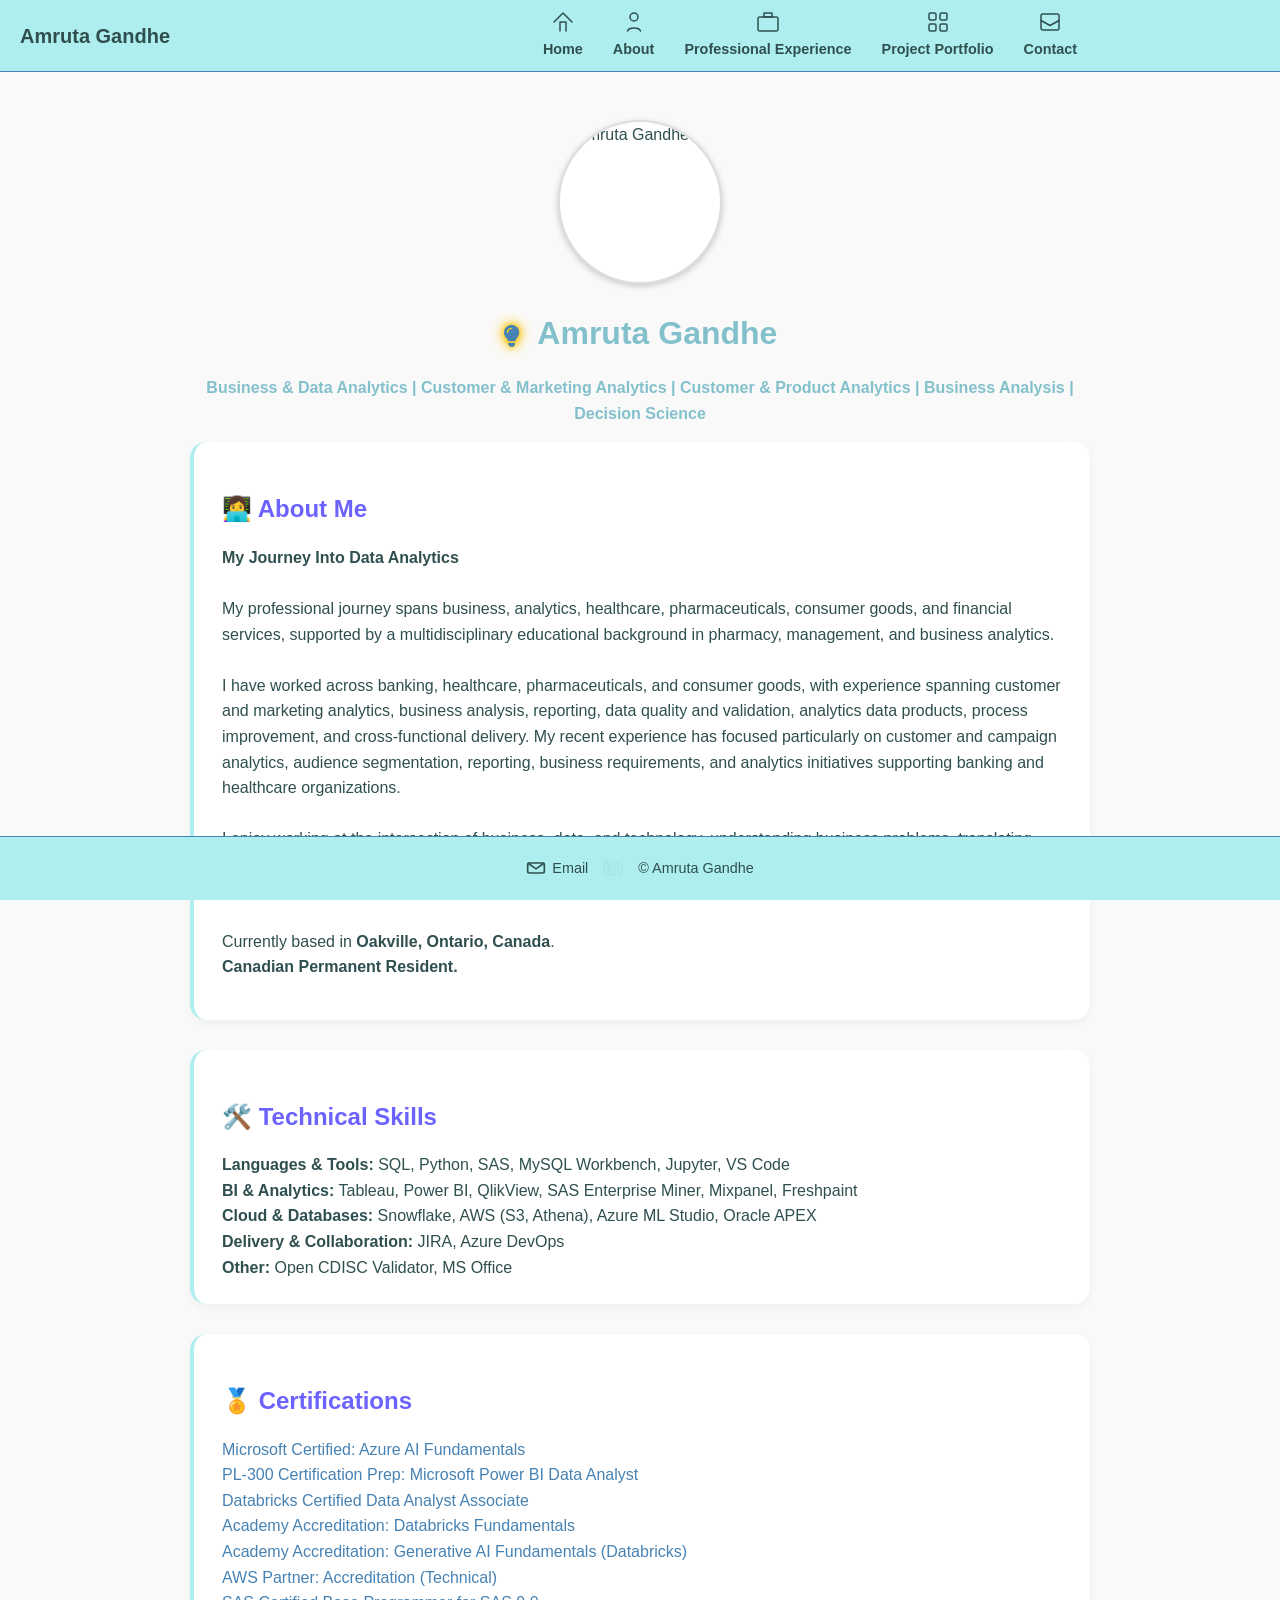
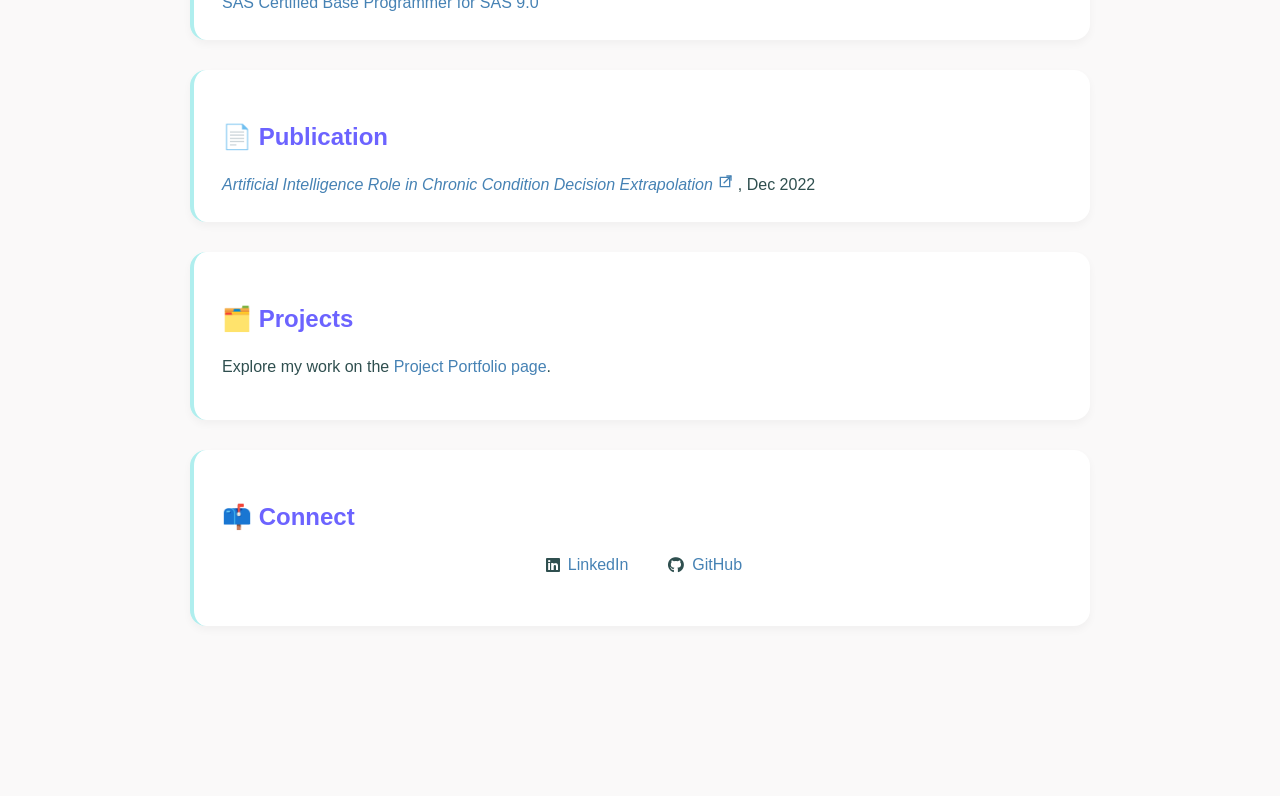
==== commit ab62717f: "Update about.html" ====
--- a/about.html
+++ b/about.html
@@ -397,7 +397,7 @@
 
   <p style="text-align: center; color: #82c0cc;">
     <strong>
-      Business & Data Analytics | Customer & Product Analytics | Business Analysis | Decision Science | Project Delivery
+      Business & Data Analytics | Customer & Marketing Analytics | Customer & Product Analytics | Business Analysis | Decision Science 
     </strong>
   </p>
 
